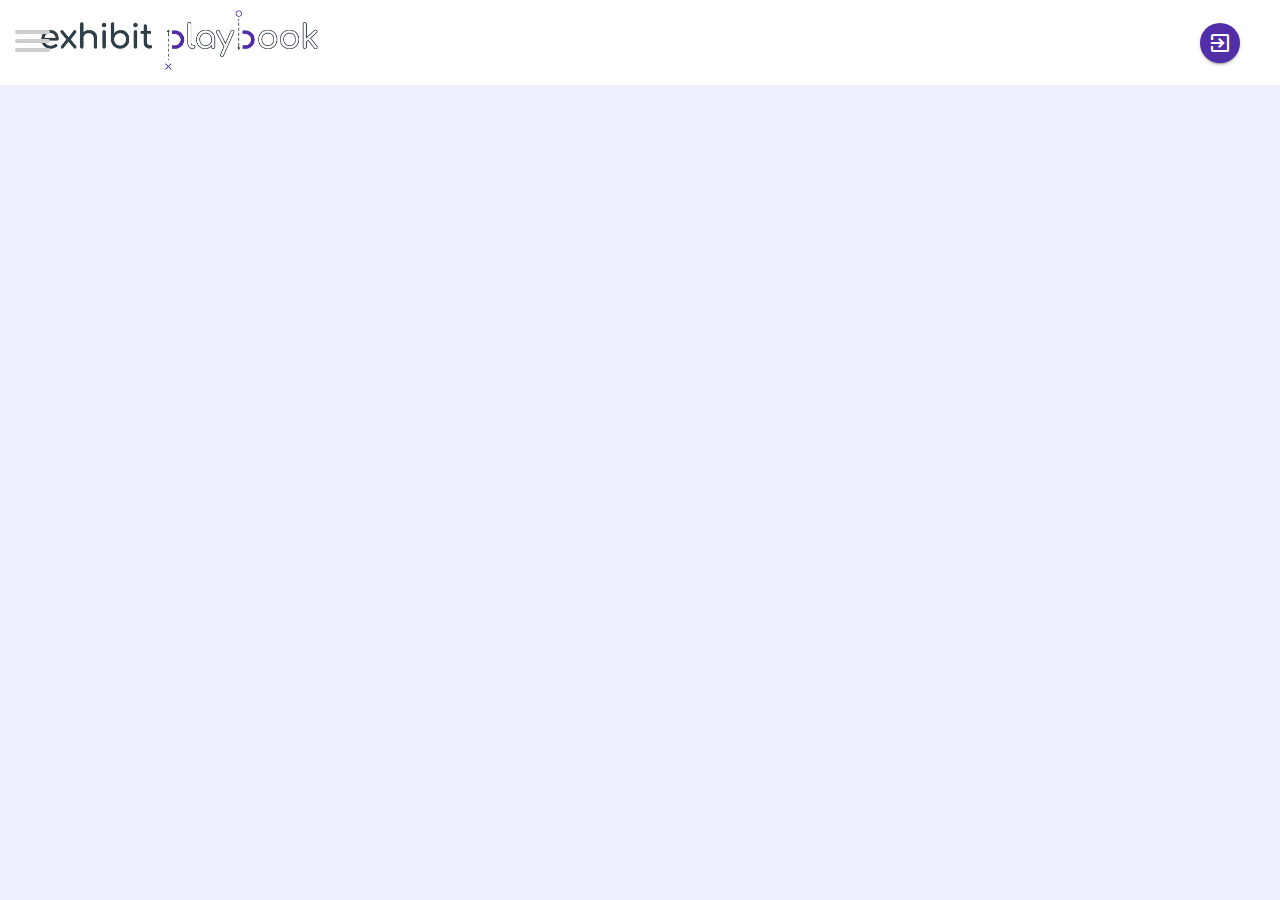
==== index.html @ 76a3dfde "First Commit" ====
<!doctype html><html lang="en"><head><meta charset="utf-8"><title>OtcExhibit</title><base href="https://highpoweredhelp.github.io/dev.exhibitplaybook.com/"><meta name="viewport" content="width=device-width,initial-scale=1"><link rel="icon" type="image/x-icon" href="favicon.ico"><link href="https://fonts.googleapis.com/icon?family=Material+Icons" rel="stylesheet"><link href="styles.df0cde44b7f81d09f689.bundle.css" rel="stylesheet"/></head><body><app-root></app-root><script type="text/javascript" src="inline.2c3d443f8cf84d87302f.bundle.js"></script><script type="text/javascript" src="polyfills.abdf53ca655716e505e0.bundle.js"></script><script type="text/javascript" src="scripts.5d4daa63f5be535e9325.bundle.js"></script><script type="text/javascript" src="main.81be057275fec2bfe784.bundle.js"></script></body></html>
---- styles.df0cde44b7f81d09f689.bundle.css ----
/* You can add global styles to this file, and also import other style files *//*!
 * Materialize v0.100.2 (http://materializecss.com)
 * Copyright 2014-2017 Materialize
 * MIT License (https://raw.githubusercontent.com/Dogfalo/materialize/master/LICENSE)
 */.materialize-red{background-color:#e51c23!important}.materialize-red-text{color:#e51c23!important}.materialize-red.lighten-5{background-color:#fdeaeb!important}.materialize-red-text.text-lighten-5{color:#fdeaeb!important}.materialize-red.lighten-4{background-color:#f8c1c3!important}.materialize-red-text.text-lighten-4{color:#f8c1c3!important}.materialize-red.lighten-3{background-color:#f3989b!important}.materialize-red-text.text-lighten-3{color:#f3989b!important}.materialize-red.lighten-2{background-color:#ee6e73!important}.materialize-red-text.text-lighten-2{color:#ee6e73!important}.materialize-red.lighten-1{background-color:#ea454b!important}.materialize-red-text.text-lighten-1{color:#ea454b!important}.materialize-red.darken-1{background-color:#d0181e!important}.materialize-red-text.text-darken-1{color:#d0181e!important}.materialize-red.darken-2{background-color:#b9151b!important}.materialize-red-text.text-darken-2{color:#b9151b!important}.materialize-red.darken-3{background-color:#a21318!important}.materialize-red-text.text-darken-3{color:#a21318!important}.materialize-red.darken-4{background-color:#8b1014!important}.materialize-red-text.text-darken-4{color:#8b1014!important}.red{background-color:#f44336!important}.red-text{color:#f44336!important}.red.lighten-5{background-color:#ffebee!important}.red-text.text-lighten-5{color:#ffebee!important}.red.lighten-4{background-color:#ffcdd2!important}.red-text.text-lighten-4{color:#ffcdd2!important}.red.lighten-3{background-color:#ef9a9a!important}.red-text.text-lighten-3{color:#ef9a9a!important}.red.lighten-2{background-color:#e57373!important}.red-text.text-lighten-2{color:#e57373!important}.red.lighten-1{background-color:#ef5350!important}.red-text.text-lighten-1{color:#ef5350!important}.red.darken-1{background-color:#e53935!important}.red-text.text-darken-1{color:#e53935!important}.red.darken-2{background-color:#d32f2f!important}.red-text.text-darken-2{color:#d32f2f!important}.red.darken-3{background-color:#c62828!important}.red-text.text-darken-3{color:#c62828!important}.red.darken-4{background-color:#b71c1c!important}.red-text.text-darken-4{color:#b71c1c!important}.red.accent-1{background-color:#ff8a80!important}.red-text.text-accent-1{color:#ff8a80!important}.red.accent-2{background-color:#ff5252!important}.red-text.text-accent-2{color:#ff5252!important}.red.accent-3{background-color:#ff1744!important}.red-text.text-accent-3{color:#ff1744!important}.red.accent-4{background-color:#d50000!important}.red-text.text-accent-4{color:#d50000!important}.pink{background-color:#e91e63!important}.pink-text{color:#e91e63!important}.pink.lighten-5{background-color:#fce4ec!important}.pink-text.text-lighten-5{color:#fce4ec!important}.pink.lighten-4{background-color:#f8bbd0!important}.pink-text.text-lighten-4{color:#f8bbd0!important}.pink.lighten-3{background-color:#f48fb1!important}.pink-text.text-lighten-3{color:#f48fb1!important}.pink.lighten-2{background-color:#f06292!important}.pink-text.text-lighten-2{color:#f06292!important}.pink.lighten-1{background-color:#ec407a!important}.pink-text.text-lighten-1{color:#ec407a!important}.pink.darken-1{background-color:#d81b60!important}.pink-text.text-darken-1{color:#d81b60!important}.pink.darken-2{background-color:#c2185b!important}.pink-text.text-darken-2{color:#c2185b!important}.pink.darken-3{background-color:#ad1457!important}.pink-text.text-darken-3{color:#ad1457!important}.pink.darken-4{background-color:#880e4f!important}.pink-text.text-darken-4{color:#880e4f!important}.pink.accent-1{background-color:#ff80ab!important}.pink-text.text-accent-1{color:#ff80ab!important}.pink.accent-2{background-color:#ff4081!important}.pink-text.text-accent-2{color:#ff4081!important}.pink.accent-3{background-color:#f50057!important}.pink-text.text-accent-3{color:#f50057!important}.pink.accent-4{background-color:#c51162!important}.pink-text.text-accent-4{color:#c51162!important}.purple{background-color:#9c27b0!important}.purple-text{color:#9c27b0!important}.purple.lighten-5{background-color:#f3e5f5!important}.purple-text.text-lighten-5{color:#f3e5f5!important}.purple.lighten-4{background-color:#e1bee7!important}.purple-text.text-lighten-4{color:#e1bee7!important}.purple.lighten-3{background-color:#ce93d8!important}.purple-text.text-lighten-3{color:#ce93d8!important}.purple.lighten-2{background-color:#ba68c8!important}.purple-text.text-lighten-2{color:#ba68c8!important}.purple.lighten-1{background-color:#ab47bc!important}.purple-text.text-lighten-1{color:#ab47bc!important}.purple.darken-1{background-color:#8e24aa!important}.purple-text.text-darken-1{color:#8e24aa!important}.purple.darken-2{background-color:#7b1fa2!important}.purple-text.text-darken-2{color:#7b1fa2!important}.purple.darken-3{background-color:#6a1b9a!important}.purple-text.text-darken-3{color:#6a1b9a!important}.purple.darken-4{background-color:#4a148c!important}.purple-text.text-darken-4{color:#4a148c!important}.purple.accent-1{background-color:#ea80fc!important}.purple-text.text-accent-1{color:#ea80fc!important}.purple.accent-2{background-color:#e040fb!important}.purple-text.text-accent-2{color:#e040fb!important}.purple.accent-3{background-color:#d500f9!important}.purple-text.text-accent-3{color:#d500f9!important}.purple.accent-4{background-color:#a0f!important}.purple-text.text-accent-4{color:#a0f!important}.deep-purple{background-color:#673ab7!important}.deep-purple-text{color:#673ab7!important}.deep-purple.lighten-5{background-color:#ede7f6!important}.deep-purple-text.text-lighten-5{color:#ede7f6!important}.deep-purple.lighten-4{background-color:#d1c4e9!important}.deep-purple-text.text-lighten-4{color:#d1c4e9!important}.deep-purple.lighten-3{background-color:#b39ddb!important}.deep-purple-text.text-lighten-3{color:#b39ddb!important}.deep-purple.lighten-2{background-color:#9575cd!important}.deep-purple-text.text-lighten-2{color:#9575cd!important}.deep-purple.lighten-1{background-color:#7e57c2!important}.deep-purple-text.text-lighten-1{color:#7e57c2!important}.deep-purple.darken-1{background-color:#5e35b1!important}.deep-purple-text.text-darken-1{color:#5e35b1!important}.deep-purple.darken-2{background-color:#512da8!important}.deep-purple-text.text-darken-2{color:#512da8!important}.deep-purple.darken-3{background-color:#4527a0!important}.deep-purple-text.text-darken-3{color:#4527a0!important}.deep-purple.darken-4{background-color:#311b92!important}.deep-purple-text.text-darken-4{color:#311b92!important}.deep-purple.accent-1{background-color:#b388ff!important}.deep-purple-text.text-accent-1{color:#b388ff!important}.deep-purple.accent-2{background-color:#7c4dff!important}.deep-purple-text.text-accent-2{color:#7c4dff!important}.deep-purple.accent-3{background-color:#651fff!important}.deep-purple-text.text-accent-3{color:#651fff!important}.deep-purple.accent-4{background-color:#6200ea!important}.deep-purple-text.text-accent-4{color:#6200ea!important}.indigo{background-color:#3f51b5!important}.indigo-text{color:#3f51b5!important}.indigo.lighten-5{background-color:#e8eaf6!important}.indigo-text.text-lighten-5{color:#e8eaf6!important}.indigo.lighten-4{background-color:#c5cae9!important}.indigo-text.text-lighten-4{color:#c5cae9!important}.indigo.lighten-3{background-color:#9fa8da!important}.indigo-text.text-lighten-3{color:#9fa8da!important}.indigo.lighten-2{background-color:#7986cb!important}.indigo-text.text-lighten-2{color:#7986cb!important}.indigo.lighten-1{background-color:#5c6bc0!important}.indigo-text.text-lighten-1{color:#5c6bc0!important}.indigo.darken-1{background-color:#3949ab!important}.indigo-text.text-darken-1{color:#3949ab!important}.indigo.darken-2{background-color:#303f9f!important}.indigo-text.text-darken-2{color:#303f9f!important}.indigo.darken-3{background-color:#283593!important}.indigo-text.text-darken-3{color:#283593!important}.indigo.darken-4{background-color:#1a237e!important}.indigo-text.text-darken-4{color:#1a237e!important}.indigo.accent-1{background-color:#8c9eff!important}.indigo-text.text-accent-1{color:#8c9eff!important}.indigo.accent-2{background-color:#536dfe!important}.indigo-text.text-accent-2{color:#536dfe!important}.indigo.accent-3{background-color:#3d5afe!important}.indigo-text.text-accent-3{color:#3d5afe!important}.indigo.accent-4{background-color:#304ffe!important}.indigo-text.text-accent-4{color:#304ffe!important}.blue{background-color:#2196f3!important}.blue-text{color:#2196f3!important}.blue.lighten-5{background-color:#e3f2fd!important}.blue-text.text-lighten-5{color:#e3f2fd!important}.blue.lighten-4{background-color:#bbdefb!important}.blue-text.text-lighten-4{color:#bbdefb!important}.blue.lighten-3{background-color:#90caf9!important}.blue-text.text-lighten-3{color:#90caf9!important}.blue.lighten-2{background-color:#64b5f6!important}.blue-text.text-lighten-2{color:#64b5f6!important}.blue.lighten-1{background-color:#42a5f5!important}.blue-text.text-lighten-1{color:#42a5f5!important}.blue.darken-1{background-color:#1e88e5!important}.blue-text.text-darken-1{color:#1e88e5!important}.blue.darken-2{background-color:#1976d2!important}.blue-text.text-darken-2{color:#1976d2!important}.blue.darken-3{background-color:#1565c0!important}.blue-text.text-darken-3{color:#1565c0!important}.blue.darken-4{background-color:#0d47a1!important}.blue-text.text-darken-4{color:#0d47a1!important}.blue.accent-1{background-color:#82b1ff!important}.blue-text.text-accent-1{color:#82b1ff!important}.blue.accent-2{background-color:#448aff!important}.blue-text.text-accent-2{color:#448aff!important}.blue.accent-3{background-color:#2979ff!important}.blue-text.text-accent-3{color:#2979ff!important}.blue.accent-4{background-color:#2962ff!important}.blue-text.text-accent-4{color:#2962ff!important}.light-blue{background-color:#03a9f4!important}.light-blue-text{color:#03a9f4!important}.light-blue.lighten-5{background-color:#e1f5fe!important}.light-blue-text.text-lighten-5{color:#e1f5fe!important}.light-blue.lighten-4{background-color:#b3e5fc!important}.light-blue-text.text-lighten-4{color:#b3e5fc!important}.light-blue.lighten-3{background-color:#81d4fa!important}.light-blue-text.text-lighten-3{color:#81d4fa!important}.light-blue.lighten-2{background-color:#4fc3f7!important}.light-blue-text.text-lighten-2{color:#4fc3f7!important}.light-blue.lighten-1{background-color:#29b6f6!important}.light-blue-text.text-lighten-1{color:#29b6f6!important}.light-blue.darken-1{background-color:#039be5!important}.light-blue-text.text-darken-1{color:#039be5!important}.light-blue.darken-2{background-color:#0288d1!important}.light-blue-text.text-darken-2{color:#0288d1!important}.light-blue.darken-3{background-color:#0277bd!important}.light-blue-text.text-darken-3{color:#0277bd!important}.light-blue.darken-4{background-color:#01579b!important}.light-blue-text.text-darken-4{color:#01579b!important}.light-blue.accent-1{background-color:#80d8ff!important}.light-blue-text.text-accent-1{color:#80d8ff!important}.light-blue.accent-2{background-color:#40c4ff!important}.light-blue-text.text-accent-2{color:#40c4ff!important}.light-blue.accent-3{background-color:#00b0ff!important}.light-blue-text.text-accent-3{color:#00b0ff!important}.light-blue.accent-4{background-color:#0091ea!important}.light-blue-text.text-accent-4{color:#0091ea!important}.cyan{background-color:#00bcd4!important}.cyan-text{color:#00bcd4!important}.cyan.lighten-5{background-color:#e0f7fa!important}.cyan-text.text-lighten-5{color:#e0f7fa!important}.cyan.lighten-4{background-color:#b2ebf2!important}.cyan-text.text-lighten-4{color:#b2ebf2!important}.cyan.lighten-3{background-color:#80deea!important}.cyan-text.text-lighten-3{color:#80deea!important}.cyan.lighten-2{background-color:#4dd0e1!important}.cyan-text.text-lighten-2{color:#4dd0e1!important}.cyan.lighten-1{background-color:#26c6da!important}.cyan-text.text-lighten-1{color:#26c6da!important}.cyan.darken-1{background-color:#00acc1!important}.cyan-text.text-darken-1{color:#00acc1!important}.cyan.darken-2{background-color:#0097a7!important}.cyan-text.text-darken-2{color:#0097a7!important}.cyan.darken-3{background-color:#00838f!important}.cyan-text.text-darken-3{color:#00838f!important}.cyan.darken-4{background-color:#006064!important}.cyan-text.text-darken-4{color:#006064!important}.cyan.accent-1{background-color:#84ffff!important}.cyan-text.text-accent-1{color:#84ffff!important}.cyan.accent-2{background-color:#18ffff!important}.cyan-text.text-accent-2{color:#18ffff!important}.cyan.accent-3{background-color:#00e5ff!important}.cyan-text.text-accent-3{color:#00e5ff!important}.cyan.accent-4{background-color:#00b8d4!important}.cyan-text.text-accent-4{color:#00b8d4!important}.teal{background-color:#009688!important}.teal-text{color:#009688!important}.teal.lighten-5{background-color:#e0f2f1!important}.teal-text.text-lighten-5{color:#e0f2f1!important}.teal.lighten-4{background-color:#b2dfdb!important}.teal-text.text-lighten-4{color:#b2dfdb!important}.teal.lighten-3{background-color:#80cbc4!important}.teal-text.text-lighten-3{color:#80cbc4!important}.teal.lighten-2{background-color:#4db6ac!important}.teal-text.text-lighten-2{color:#4db6ac!important}.teal.lighten-1{background-color:#26a69a!important}.teal-text.text-lighten-1{color:#26a69a!important}.teal.darken-1{background-color:#00897b!important}.teal-text.text-darken-1{color:#00897b!important}.teal.darken-2{background-color:#00796b!important}.teal-text.text-darken-2{color:#00796b!important}.teal.darken-3{background-color:#00695c!important}.teal-text.text-darken-3{color:#00695c!important}.teal.darken-4{background-color:#004d40!important}.teal-text.text-darken-4{color:#004d40!important}.teal.accent-1{background-color:#a7ffeb!important}.teal-text.text-accent-1{color:#a7ffeb!important}.teal.accent-2{background-color:#64ffda!important}.teal-text.text-accent-2{color:#64ffda!important}.teal.accent-3{background-color:#1de9b6!important}.teal-text.text-accent-3{color:#1de9b6!important}.teal.accent-4{background-color:#00bfa5!important}.teal-text.text-accent-4{color:#00bfa5!important}.green{background-color:#4caf50!important}.green-text{color:#4caf50!important}.green.lighten-5{background-color:#e8f5e9!important}.green-text.text-lighten-5{color:#e8f5e9!important}.green.lighten-4{background-color:#c8e6c9!important}.green-text.text-lighten-4{color:#c8e6c9!important}.green.lighten-3{background-color:#a5d6a7!important}.green-text.text-lighten-3{color:#a5d6a7!important}.green.lighten-2{background-color:#81c784!important}.green-text.text-lighten-2{color:#81c784!important}.green.lighten-1{background-color:#66bb6a!important}.green-text.text-lighten-1{color:#66bb6a!important}.green.darken-1{background-color:#43a047!important}.green-text.text-darken-1{color:#43a047!important}.green.darken-2{background-color:#388e3c!important}.green-text.text-darken-2{color:#388e3c!important}.green.darken-3{background-color:#2e7d32!important}.green-text.text-darken-3{color:#2e7d32!important}.green.darken-4{background-color:#1b5e20!important}.green-text.text-darken-4{color:#1b5e20!important}.green.accent-1{background-color:#b9f6ca!important}.green-text.text-accent-1{color:#b9f6ca!important}.green.accent-2{background-color:#69f0ae!important}.green-text.text-accent-2{color:#69f0ae!important}.green.accent-3{background-color:#00e676!important}.green-text.text-accent-3{color:#00e676!important}.green.accent-4{background-color:#00c853!important}.green-text.text-accent-4{color:#00c853!important}.light-green{background-color:#8bc34a!important}.light-green-text{color:#8bc34a!important}.light-green.lighten-5{background-color:#f1f8e9!important}.light-green-text.text-lighten-5{color:#f1f8e9!important}.light-green.lighten-4{background-color:#dcedc8!important}.light-green-text.text-lighten-4{color:#dcedc8!important}.light-green.lighten-3{background-color:#c5e1a5!important}.light-green-text.text-lighten-3{color:#c5e1a5!important}.light-green.lighten-2{background-color:#aed581!important}.light-green-text.text-lighten-2{color:#aed581!important}.light-green.lighten-1{background-color:#9ccc65!important}.light-green-text.text-lighten-1{color:#9ccc65!important}.light-green.darken-1{background-color:#7cb342!important}.light-green-text.text-darken-1{color:#7cb342!important}.light-green.darken-2{background-color:#689f38!important}.light-green-text.text-darken-2{color:#689f38!important}.light-green.darken-3{background-color:#558b2f!important}.light-green-text.text-darken-3{color:#558b2f!important}.light-green.darken-4{background-color:#33691e!important}.light-green-text.text-darken-4{color:#33691e!important}.light-green.accent-1{background-color:#ccff90!important}.light-green-text.text-accent-1{color:#ccff90!important}.light-green.accent-2{background-color:#b2ff59!important}.light-green-text.text-accent-2{color:#b2ff59!important}.light-green.accent-3{background-color:#76ff03!important}.light-green-text.text-accent-3{color:#76ff03!important}.light-green.accent-4{background-color:#64dd17!important}.light-green-text.text-accent-4{color:#64dd17!important}.lime{background-color:#cddc39!important}.lime-text{color:#cddc39!important}.lime.lighten-5{background-color:#f9fbe7!important}.lime-text.text-lighten-5{color:#f9fbe7!important}.lime.lighten-4{background-color:#f0f4c3!important}.lime-text.text-lighten-4{color:#f0f4c3!important}.lime.lighten-3{background-color:#e6ee9c!important}.lime-text.text-lighten-3{color:#e6ee9c!important}.lime.lighten-2{background-color:#dce775!important}.lime-text.text-lighten-2{color:#dce775!important}.lime.lighten-1{background-color:#d4e157!important}.lime-text.text-lighten-1{color:#d4e157!important}.lime.darken-1{background-color:#c0ca33!important}.lime-text.text-darken-1{color:#c0ca33!important}.lime.darken-2{background-color:#afb42b!important}.lime-text.text-darken-2{color:#afb42b!important}.lime.darken-3{background-color:#9e9d24!important}.lime-text.text-darken-3{color:#9e9d24!important}.lime.darken-4{background-color:#827717!important}.lime-text.text-darken-4{color:#827717!important}.lime.accent-1{background-color:#f4ff81!important}.lime-text.text-accent-1{color:#f4ff81!important}.lime.accent-2{background-color:#eeff41!important}.lime-text.text-accent-2{color:#eeff41!important}.lime.accent-3{background-color:#c6ff00!important}.lime-text.text-accent-3{color:#c6ff00!important}.lime.accent-4{background-color:#aeea00!important}.lime-text.text-accent-4{color:#aeea00!important}.yellow{background-color:#ffeb3b!important}.yellow-text{color:#ffeb3b!important}.yellow.lighten-5{background-color:#fffde7!important}.yellow-text.text-lighten-5{color:#fffde7!important}.yellow.lighten-4{background-color:#fff9c4!important}.yellow-text.text-lighten-4{color:#fff9c4!important}.yellow.lighten-3{background-color:#fff59d!important}.yellow-text.text-lighten-3{color:#fff59d!important}.yellow.lighten-2{background-color:#fff176!important}.yellow-text.text-lighten-2{color:#fff176!important}.yellow.lighten-1{background-color:#ffee58!important}.yellow-text.text-lighten-1{color:#ffee58!important}.yellow.darken-1{background-color:#fdd835!important}.yellow-text.text-darken-1{color:#fdd835!important}.yellow.darken-2{background-color:#fbc02d!important}.yellow-text.text-darken-2{color:#fbc02d!important}.yellow.darken-3{background-color:#f9a825!important}.yellow-text.text-darken-3{color:#f9a825!important}.yellow.darken-4{background-color:#f57f17!important}.yellow-text.text-darken-4{color:#f57f17!important}.yellow.accent-1{background-color:#ffff8d!important}.yellow-text.text-accent-1{color:#ffff8d!important}.yellow.accent-2{background-color:#ff0!important}.yellow-text.text-accent-2{color:#ff0!important}.yellow.accent-3{background-color:#ffea00!important}.yellow-text.text-accent-3{color:#ffea00!important}.yellow.accent-4{background-color:#ffd600!important}.yellow-text.text-accent-4{color:#ffd600!important}.amber{background-color:#ffc107!important}.amber-text{color:#ffc107!important}.amber.lighten-5{background-color:#fff8e1!important}.amber-text.text-lighten-5{color:#fff8e1!important}.amber.lighten-4{background-color:#ffecb3!important}.amber-text.text-lighten-4{color:#ffecb3!important}.amber.lighten-3{background-color:#ffe082!important}.amber-text.text-lighten-3{color:#ffe082!important}.amber.lighten-2{background-color:#ffd54f!important}.amber-text.text-lighten-2{color:#ffd54f!important}.amber.lighten-1{background-color:#ffca28!important}.amber-text.text-lighten-1{color:#ffca28!important}.amber.darken-1{background-color:#ffb300!important}.amber-text.text-darken-1{color:#ffb300!important}.amber.darken-2{background-color:#ffa000!important}.amber-text.text-darken-2{color:#ffa000!important}.amber.darken-3{background-color:#ff8f00!important}.amber-text.text-darken-3{color:#ff8f00!important}.amber.darken-4{background-color:#ff6f00!important}.amber-text.text-darken-4{color:#ff6f00!important}.amber.accent-1{background-color:#ffe57f!important}.amber-text.text-accent-1{color:#ffe57f!important}.amber.accent-2{background-color:#ffd740!important}.amber-text.text-accent-2{color:#ffd740!important}.amber.accent-3{background-color:#ffc400!important}.amber-text.text-accent-3{color:#ffc400!important}.amber.accent-4{background-color:#ffab00!important}.amber-text.text-accent-4{color:#ffab00!important}.orange{background-color:#ff9800!important}.orange-text{color:#ff9800!important}.orange.lighten-5{background-color:#fff3e0!important}.orange-text.text-lighten-5{color:#fff3e0!important}.orange.lighten-4{background-color:#ffe0b2!important}.orange-text.text-lighten-4{color:#ffe0b2!important}.orange.lighten-3{background-color:#ffcc80!important}.orange-text.text-lighten-3{color:#ffcc80!important}.orange.lighten-2{background-color:#ffb74d!important}.orange-text.text-lighten-2{color:#ffb74d!important}.orange.lighten-1{background-color:#ffa726!important}.orange-text.text-lighten-1{color:#ffa726!important}.orange.darken-1{background-color:#fb8c00!important}.orange-text.text-darken-1{color:#fb8c00!important}.orange.darken-2{background-color:#f57c00!important}.orange-text.text-darken-2{color:#f57c00!important}.orange.darken-3{background-color:#ef6c00!important}.orange-text.text-darken-3{color:#ef6c00!important}.orange.darken-4{background-color:#e65100!important}.orange-text.text-darken-4{color:#e65100!important}.orange.accent-1{background-color:#ffd180!important}.orange-text.text-accent-1{color:#ffd180!important}.orange.accent-2{background-color:#ffab40!important}.orange-text.text-accent-2{color:#ffab40!important}.orange.accent-3{background-color:#ff9100!important}.orange-text.text-accent-3{color:#ff9100!important}.orange.accent-4{background-color:#ff6d00!important}.orange-text.text-accent-4{color:#ff6d00!important}.deep-orange{background-color:#ff5722!important}.deep-orange-text{color:#ff5722!important}.deep-orange.lighten-5{background-color:#fbe9e7!important}.deep-orange-text.text-lighten-5{color:#fbe9e7!important}.deep-orange.lighten-4{background-color:#ffccbc!important}.deep-orange-text.text-lighten-4{color:#ffccbc!important}.deep-orange.lighten-3{background-color:#ffab91!important}.deep-orange-text.text-lighten-3{color:#ffab91!important}.deep-orange.lighten-2{background-color:#ff8a65!important}.deep-orange-text.text-lighten-2{color:#ff8a65!important}.deep-orange.lighten-1{background-color:#ff7043!important}.deep-orange-text.text-lighten-1{color:#ff7043!important}.deep-orange.darken-1{background-color:#f4511e!important}.deep-orange-text.text-darken-1{color:#f4511e!important}.deep-orange.darken-2{background-color:#e64a19!important}.deep-orange-text.text-darken-2{color:#e64a19!important}.deep-orange.darken-3{background-color:#d84315!important}.deep-orange-text.text-darken-3{color:#d84315!important}.deep-orange.darken-4{background-color:#bf360c!important}.deep-orange-text.text-darken-4{color:#bf360c!important}.deep-orange.accent-1{background-color:#ff9e80!important}.deep-orange-text.text-accent-1{color:#ff9e80!important}.deep-orange.accent-2{background-color:#ff6e40!important}.deep-orange-text.text-accent-2{color:#ff6e40!important}.deep-orange.accent-3{background-color:#ff3d00!important}.deep-orange-text.text-accent-3{color:#ff3d00!important}.deep-orange.accent-4{background-color:#dd2c00!important}.deep-orange-text.text-accent-4{color:#dd2c00!important}.brown{background-color:#795548!important}.brown-text{color:#795548!important}.brown.lighten-5{background-color:#efebe9!important}.brown-text.text-lighten-5{color:#efebe9!important}.brown.lighten-4{background-color:#d7ccc8!important}.brown-text.text-lighten-4{color:#d7ccc8!important}.brown.lighten-3{background-color:#bcaaa4!important}.brown-text.text-lighten-3{color:#bcaaa4!important}.brown.lighten-2{background-color:#a1887f!important}.brown-text.text-lighten-2{color:#a1887f!important}.brown.lighten-1{background-color:#8d6e63!important}.brown-text.text-lighten-1{color:#8d6e63!important}.brown.darken-1{background-color:#6d4c41!important}.brown-text.text-darken-1{color:#6d4c41!important}.brown.darken-2{background-color:#5d4037!important}.brown-text.text-darken-2{color:#5d4037!important}.brown.darken-3{background-color:#4e342e!important}.brown-text.text-darken-3{color:#4e342e!important}.brown.darken-4{background-color:#3e2723!important}.brown-text.text-darken-4{color:#3e2723!important}.blue-grey{background-color:#607d8b!important}.blue-grey-text{color:#607d8b!important}.blue-grey.lighten-5{background-color:#eceff1!important}.blue-grey-text.text-lighten-5{color:#eceff1!important}.blue-grey.lighten-4{background-color:#cfd8dc!important}.blue-grey-text.text-lighten-4{color:#cfd8dc!important}.blue-grey.lighten-3{background-color:#b0bec5!important}.blue-grey-text.text-lighten-3{color:#b0bec5!important}.blue-grey.lighten-2{background-color:#90a4ae!important}.blue-grey-text.text-lighten-2{color:#90a4ae!important}.blue-grey.lighten-1{background-color:#78909c!important}.blue-grey-text.text-lighten-1{color:#78909c!important}.blue-grey.darken-1{background-color:#546e7a!important}.blue-grey-text.text-darken-1{color:#546e7a!important}.blue-grey.darken-2{background-color:#455a64!important}.blue-grey-text.text-darken-2{color:#455a64!important}.blue-grey.darken-3{background-color:#37474f!important}.blue-grey-text.text-darken-3{color:#37474f!important}.blue-grey.darken-4{background-color:#263238!important}.blue-grey-text.text-darken-4{color:#263238!important}.grey{background-color:#9e9e9e!important}.grey-text{color:#9e9e9e!important}.grey.lighten-5{background-color:#fafafa!important}.grey-text.text-lighten-5{color:#fafafa!important}.grey.lighten-4{background-color:#f5f5f5!important}.grey-text.text-lighten-4{color:#f5f5f5!important}.grey.lighten-3{background-color:#eee!important}.grey-text.text-lighten-3{color:#eee!important}.grey.lighten-2{background-color:#e0e0e0!important}.grey-text.text-lighten-2{color:#e0e0e0!important}.grey.lighten-1{background-color:#bdbdbd!important}.grey-text.text-lighten-1{color:#bdbdbd!important}.grey.darken-1{background-color:#757575!important}.grey-text.text-darken-1{color:#757575!important}.grey.darken-2{background-color:#616161!important}.grey-text.text-darken-2{color:#616161!important}.grey.darken-3{background-color:#424242!important}.grey-text.text-darken-3{color:#424242!important}.grey.darken-4{background-color:#212121!important}.grey-text.text-darken-4{color:#212121!important}.black{background-color:#000!important}.black-text{color:#000!important}.white{background-color:#fff!important}.white-text{color:#fff!important}.transparent{background-color:transparent!important}.transparent-text{color:transparent!important}
/*! normalize.css v3.0.3 | MIT License | github.com/necolas/normalize.css */
/**
 * 1. Set default font family to sans-serif.
 * 2. Prevent iOS and IE text size adjust after device orientation change,
 *    without disabling user zoom.
 */html{font-family:sans-serif;
  /* 1 */-ms-text-size-adjust:100%;
  /* 2 */-webkit-text-size-adjust:100%
  /* 2 */}
/**
 * Remove default margin.
 */body{margin:0}
/* HTML5 display definitions
   ========================================================================== */
/**
 * Correct `block` display not defined for any HTML5 element in IE 8/9.
 * Correct `block` display not defined for `details` or `summary` in IE 10/11
 * and Firefox.
 * Correct `block` display not defined for `main` in IE 11.
 */article,aside,details,figcaption,figure,footer,header,hgroup,main,menu,nav,section,summary{display:block}
/**
 * 1. Correct `inline-block` display not defined in IE 8/9.
 * 2. Normalize vertical alignment of `progress` in Chrome, Firefox, and Opera.
 */audio,canvas,progress,video{display:inline-block;
  /* 1 */vertical-align:baseline
  /* 2 */}
/**
 * Prevent modern browsers from displaying `audio` without controls.
 * Remove excess height in iOS 5 devices.
 */audio:not([controls]){display:none;height:0}
/**
 * Address `[hidden]` styling not present in IE 8/9/10.
 * Hide the `template` element in IE 8/9/10/11, Safari, and Firefox < 22.
 */[hidden],template{display:none}
/* Links
   ========================================================================== */
/**
 * Remove the gray background color from active links in IE 10.
 */a{background-color:transparent}
/**
 * Improve readability of focused elements when they are also in an
 * active/hover state.
 */a:active,a:hover{outline:0}
/* Text-level semantics
   ========================================================================== */
/**
 * Address styling not present in IE 8/9/10/11, Safari, and Chrome.
 */abbr[title]{border-bottom:1px dotted}
/**
 * Address style set to `bolder` in Firefox 4+, Safari, and Chrome.
 */b,strong{font-weight:700}
/**
 * Address styling not present in Safari and Chrome.
 */dfn{font-style:italic}
/**
 * Address variable `h1` font-size and margin within `section` and `article`
 * contexts in Firefox 4+, Safari, and Chrome.
 */h1{font-size:2em;margin:.67em 0}
/**
 * Address styling not present in IE 8/9.
 */mark{background:#ff0;color:#000}
/**
 * Address inconsistent and variable font size in all browsers.
 */small{font-size:80%}
/**
 * Prevent `sub` and `sup` affecting `line-height` in all browsers.
 */sub,sup{font-size:75%;line-height:0;position:relative;vertical-align:baseline}sup{top:-.5em}sub{bottom:-.25em}
/* Embedded content
   ========================================================================== */
/**
 * Remove border when inside `a` element in IE 8/9/10.
 */img{border:0}
/**
 * Correct overflow not hidden in IE 9/10/11.
 */svg:not(:root){overflow:hidden}
/* Grouping content
   ========================================================================== */
/**
 * Address margin not present in IE 8/9 and Safari.
 */figure{margin:1em 40px}
/**
 * Address differences between Firefox and other browsers.
 */hr{-webkit-box-sizing:content-box;box-sizing:content-box;height:0}
/**
 * Contain overflow in all browsers.
 */pre{overflow:auto}
/**
 * Address odd `em`-unit font size rendering in all browsers.
 */code,kbd,pre,samp{font-family:monospace,monospace;font-size:1em}
/* Forms
   ========================================================================== */
/**
 * Known limitation: by default, Chrome and Safari on OS X allow very limited
 * styling of `select`, unless a `border` property is set.
 */
/**
 * 1. Correct color not being inherited.
 *    Known issue: affects color of disabled elements.
 * 2. Correct font properties not being inherited.
 * 3. Address margins set differently in Firefox 4+, Safari, and Chrome.
 */button,input,optgroup,select,textarea{color:inherit;
  /* 1 */font:inherit;
  /* 2 */margin:0
  /* 3 */}
/**
 * Address `overflow` set to `hidden` in IE 8/9/10/11.
 */button{overflow:visible}
/**
 * Address inconsistent `text-transform` inheritance for `button` and `select`.
 * All other form control elements do not inherit `text-transform` values.
 * Correct `button` style inheritance in Firefox, IE 8/9/10/11, and Opera.
 * Correct `select` style inheritance in Firefox.
 */button,select{text-transform:none}
/**
 * 1. Avoid the WebKit bug in Android 4.0.* where (2) destroys native `audio`
 *    and `video` controls.
 * 2. Correct inability to style clickable `input` types in iOS.
 * 3. Improve usability and consistency of cursor style between image-type
 *    `input` and others.
 */button,html input[type=button],input[type=reset],input[type=submit]{-webkit-appearance:button;
  /* 2 */cursor:pointer
  /* 3 */}
/**
 * Re-set default cursor for disabled elements.
 */button[disabled],html input[disabled]{cursor:default}
/**
 * Remove inner padding and border in Firefox 4+.
 */button::-moz-focus-inner,input::-moz-focus-inner{border:0;padding:0}
/**
 * Address Firefox 4+ setting `line-height` on `input` using `!important` in
 * the UA stylesheet.
 */input{line-height:normal}
/**
 * It's recommended that you don't attempt to style these elements.
 * Firefox's implementation doesn't respect box-sizing, padding, or width.
 *
 * 1. Address box sizing set to `content-box` in IE 8/9/10.
 * 2. Remove excess padding in IE 8/9/10.
 */input[type=checkbox],input[type=radio]{-webkit-box-sizing:border-box;box-sizing:border-box;
  /* 1 */padding:0
  /* 2 */}
/**
 * Fix the cursor style for Chrome's increment/decrement buttons. For certain
 * `font-size` values of the `input`, it causes the cursor style of the
 * decrement button to change from `default` to `text`.
 */input[type=number]::-webkit-inner-spin-button,input[type=number]::-webkit-outer-spin-button{height:auto}
/**
 * 1. Address `appearance` set to `searchfield` in Safari and Chrome.
 * 2. Address `box-sizing` set to `border-box` in Safari and Chrome.
 */input[type=search]{-webkit-appearance:textfield;
  /* 1 */-webkit-box-sizing:content-box;box-sizing:content-box
  /* 2 */}
/**
 * Remove inner padding and search cancel button in Safari and Chrome on OS X.
 * Safari (but not Chrome) clips the cancel button when the search input has
 * padding (and `textfield` appearance).
 */input[type=search]::-webkit-search-cancel-button,input[type=search]::-webkit-search-decoration{-webkit-appearance:none}
/**
 * Define consistent border, margin, and padding.
 */fieldset{border:1px solid silver;margin:0 2px;padding:.35em .625em .75em}
/**
 * 1. Correct `color` not being inherited in IE 8/9/10/11.
 * 2. Remove padding so people aren't caught out if they zero out fieldsets.
 */legend{border:0;
  /* 1 */padding:0
  /* 2 */}
/**
 * Remove default vertical scrollbar in IE 8/9/10/11.
 */textarea{overflow:auto}
/**
 * Don't inherit the `font-weight` (applied by a rule above).
 * NOTE: the default cannot safely be changed in Chrome and Safari on OS X.
 */optgroup{font-weight:700}
/* Tables
   ========================================================================== */
/**
 * Remove most spacing between table cells.
 */table{border-collapse:collapse;border-spacing:0}td,th{padding:0}html{-webkit-box-sizing:border-box;box-sizing:border-box}*,:after,:before{-webkit-box-sizing:inherit;box-sizing:inherit}ul:not(.browser-default){padding-left:0;list-style-type:none}ul:not(.browser-default)>li{list-style-type:none}a{color:#039be5;-webkit-tap-highlight-color:transparent}.valign-wrapper{display:-webkit-box;display:-ms-flexbox;display:flex;-webkit-box-align:center;-ms-flex-align:center;align-items:center}.clearfix{clear:both}.z-depth-0{-webkit-box-shadow:none!important;box-shadow:none!important}.btn,.btn-floating,.btn-large,.card,.card-panel,.collapsible,.dropdown-content,.side-nav,.toast,.z-depth-1,nav{-webkit-box-shadow:0 2px 2px 0 rgba(0,0,0,.14),0 1px 5px 0 rgba(0,0,0,.12),0 3px 1px -2px rgba(0,0,0,.2);box-shadow:0 2px 2px 0 rgba(0,0,0,.14),0 1px 5px 0 rgba(0,0,0,.12),0 3px 1px -2px rgba(0,0,0,.2)}.btn-floating:hover,.btn-large:hover,.btn:hover,.z-depth-1-half{-webkit-box-shadow:0 3px 3px 0 rgba(0,0,0,.14),0 1px 7px 0 rgba(0,0,0,.12),0 3px 1px -1px rgba(0,0,0,.2);box-shadow:0 3px 3px 0 rgba(0,0,0,.14),0 1px 7px 0 rgba(0,0,0,.12),0 3px 1px -1px rgba(0,0,0,.2)}.z-depth-2{-webkit-box-shadow:0 4px 5px 0 rgba(0,0,0,.14),0 1px 10px 0 rgba(0,0,0,.12),0 2px 4px -1px rgba(0,0,0,.3);box-shadow:0 4px 5px 0 rgba(0,0,0,.14),0 1px 10px 0 rgba(0,0,0,.12),0 2px 4px -1px rgba(0,0,0,.3)}.z-depth-3{-webkit-box-shadow:0 6px 10px 0 rgba(0,0,0,.14),0 1px 18px 0 rgba(0,0,0,.12),0 3px 5px -1px rgba(0,0,0,.3);box-shadow:0 6px 10px 0 rgba(0,0,0,.14),0 1px 18px 0 rgba(0,0,0,.12),0 3px 5px -1px rgba(0,0,0,.3)}.modal,.z-depth-4{-webkit-box-shadow:0 8px 10px 1px rgba(0,0,0,.14),0 3px 14px 2px rgba(0,0,0,.12),0 5px 5px -3px rgba(0,0,0,.3);box-shadow:0 8px 10px 1px rgba(0,0,0,.14),0 3px 14px 2px rgba(0,0,0,.12),0 5px 5px -3px rgba(0,0,0,.3)}.z-depth-5{-webkit-box-shadow:0 16px 24px 2px rgba(0,0,0,.14),0 6px 30px 5px rgba(0,0,0,.12),0 8px 10px -5px rgba(0,0,0,.3);box-shadow:0 16px 24px 2px rgba(0,0,0,.14),0 6px 30px 5px rgba(0,0,0,.12),0 8px 10px -5px rgba(0,0,0,.3)}.hoverable{-webkit-transition:-webkit-box-shadow .25s;transition:-webkit-box-shadow .25s;transition:box-shadow .25s;transition:box-shadow .25s,-webkit-box-shadow .25s}.hoverable:hover{-webkit-box-shadow:0 8px 17px 0 rgba(0,0,0,.2),0 6px 20px 0 rgba(0,0,0,.19);box-shadow:0 8px 17px 0 rgba(0,0,0,.2),0 6px 20px 0 rgba(0,0,0,.19)}.divider{height:1px;overflow:hidden;background-color:#e0e0e0}blockquote{margin:20px 0;padding-left:1.5rem;border-left:5px solid #ee6e73}i{line-height:inherit}i.left{float:left;margin-right:15px}i.right{float:right;margin-left:15px}i.tiny{font-size:1rem}i.small{font-size:2rem}i.medium{font-size:4rem}i.large{font-size:6rem}img.responsive-img,video.responsive-video{max-width:100%;height:auto}.pagination li{display:inline-block;border-radius:2px;text-align:center;vertical-align:top;height:30px}.pagination li a{color:#444;display:inline-block;font-size:1.2rem;padding:0 10px;line-height:30px}.pagination li.active a{color:#fff}.pagination li.active{background-color:#ee6e73}.pagination li.disabled a{cursor:default;color:#999}.pagination li i{font-size:2rem}.pagination li.pages ul li{display:inline-block;float:none}@media only screen and (max-width:992px){.pagination{width:100%}.pagination li.next,.pagination li.prev{width:10%}.pagination li.pages{width:80%;overflow:hidden;white-space:nowrap}}.breadcrumb{font-size:18px;color:hsla(0,0%,100%,.7)}.breadcrumb [class*=mdi-],.breadcrumb [class^=mdi-],.breadcrumb i,.breadcrumb i.material-icons{display:inline-block;float:left;font-size:24px}.breadcrumb:before{content:"\E5CC";color:hsla(0,0%,100%,.7);vertical-align:top;display:inline-block;font-family:Material Icons;font-weight:400;font-style:normal;font-size:25px;margin:0 10px 0 8px;-webkit-font-smoothing:antialiased}.breadcrumb:first-child:before{display:none}.breadcrumb:last-child{color:#fff}.parallax-container{position:relative;overflow:hidden;height:500px}.parallax-container .parallax{position:absolute;top:0;left:0;right:0;bottom:0;z-index:-1}.parallax-container .parallax img{display:none;position:absolute;left:50%;bottom:0;min-width:100%;min-height:100%;-webkit-transform:translateZ(0);transform:translateZ(0);-webkit-transform:translateX(-50%);transform:translateX(-50%)}.pin-bottom,.pin-top{position:relative}.pinned{position:fixed!important}
/*********************
  Transition Classes
**********************/.fade-in,ul.staggered-list li{opacity:0}.fade-in{-webkit-transform-origin:0 50%;transform-origin:0 50%}
/*********************
  Media Query Classes
**********************/@media only screen and (max-width:600px){.hide-on-small-and-down,.hide-on-small-only{display:none!important}}@media only screen and (max-width:992px){.hide-on-med-and-down{display:none!important}}@media only screen and (min-width:601px){.hide-on-med-and-up{display:none!important}}@media only screen and (min-width:600px) and (max-width:992px){.hide-on-med-only{display:none!important}}@media only screen and (min-width:993px){.hide-on-large-only{display:none!important}}@media only screen and (min-width:993px){.show-on-large{display:block!important}}@media only screen and (min-width:600px) and (max-width:992px){.show-on-medium{display:block!important}}@media only screen and (max-width:600px){.show-on-small{display:block!important}}@media only screen and (min-width:601px){.show-on-medium-and-up{display:block!important}}@media only screen and (max-width:992px){.show-on-medium-and-down{display:block!important}}@media only screen and (max-width:600px){.center-on-small-only{text-align:center}}.page-footer{padding-top:20px;color:#fff;background-color:#ee6e73}.page-footer .footer-copyright{overflow:hidden;min-height:50px;display:-webkit-box;display:-ms-flexbox;display:flex;-webkit-box-align:center;-ms-flex-align:center;align-items:center;padding:10px 0;color:hsla(0,0%,100%,.8);background-color:rgba(51,51,51,.08)}table,td,th{border:none}table{width:100%;display:table}table.bordered>tbody>tr,table.bordered>thead>tr{border-bottom:1px solid #d0d0d0}table.striped>tbody>tr:nth-child(odd){background-color:#f2f2f2}table.striped>tbody>tr>td{border-radius:0}table.highlight>tbody>tr{-webkit-transition:background-color .25s ease;transition:background-color .25s ease}table.highlight>tbody>tr:hover{background-color:#f2f2f2}table.centered tbody tr td,table.centered thead tr th{text-align:center}thead{border-bottom:1px solid #d0d0d0}td,th{padding:15px 5px;display:table-cell;text-align:left;vertical-align:middle;border-radius:2px}@media only screen and (max-width:992px){table.responsive-table{width:100%;border-collapse:collapse;border-spacing:0;display:block;position:relative
    /* sort out borders */}table.responsive-table td:empty:before{content:"\A0"}table.responsive-table td,table.responsive-table th{margin:0;vertical-align:top}table.responsive-table th{text-align:left}table.responsive-table thead{display:block;float:left}table.responsive-table thead tr{display:block;padding:0 10px 0 0}table.responsive-table thead tr th:before{content:"\A0"}table.responsive-table tbody{display:block;width:auto;position:relative;overflow-x:auto;white-space:nowrap}table.responsive-table tbody tr{display:inline-block;vertical-align:top}table.responsive-table th{display:block;text-align:right}table.responsive-table td{display:block;min-height:1.25em;text-align:left}table.responsive-table tr{padding:0 10px}table.responsive-table thead{border:0;border-right:1px solid #d0d0d0}table.responsive-table.bordered th{border-bottom:0;border-left:0}table.responsive-table.bordered td{border-left:0;border-right:0;border-bottom:0}table.responsive-table.bordered tr{border:0}table.responsive-table.bordered tbody tr{border-right:1px solid #d0d0d0}}.collection{margin:.5rem 0 1rem 0;border:1px solid #e0e0e0;border-radius:2px;overflow:hidden;position:relative}.collection .collection-item{background-color:#fff;line-height:1.5rem;padding:10px 20px;margin:0;border-bottom:1px solid #e0e0e0}.collection .collection-item.avatar{min-height:84px;padding-left:72px;position:relative}.collection .collection-item.avatar:not(.circle-clipper)>.circle,.collection .collection-item.avatar :not(.circle-clipper)>.circle{position:absolute;width:42px;height:42px;overflow:hidden;left:15px;display:inline-block;vertical-align:middle}.collection .collection-item.avatar i.circle{font-size:18px;line-height:42px;color:#fff;background-color:#999;text-align:center}.collection .collection-item.avatar .title{font-size:16px}.collection .collection-item.avatar p{margin:0}.collection .collection-item.avatar .secondary-content{position:absolute;top:16px;right:16px}.collection .collection-item:last-child{border-bottom:none}.collection .collection-item.active{background-color:#26a69a;color:#eafaf9}.collection .collection-item.active .secondary-content{color:#fff}.collection a.collection-item{display:block;-webkit-transition:.25s;transition:.25s;color:#26a69a}.collection a.collection-item:not(.active):hover{background-color:#ddd}.collection.with-header .collection-header{background-color:#fff;border-bottom:1px solid #e0e0e0;padding:10px 20px}.collection.with-header .collection-item{padding-left:30px}.collection.with-header .collection-item.avatar{padding-left:72px}.secondary-content{float:right;color:#26a69a}.collapsible .collection{margin:0;border:none}.video-container{position:relative;padding-bottom:56.25%;height:0;overflow:hidden}.video-container embed,.video-container iframe,.video-container object{position:absolute;top:0;left:0;width:100%;height:100%}.progress{position:relative;height:4px;display:block;width:100%;background-color:#acece6;border-radius:2px;margin:.5rem 0 1rem 0;overflow:hidden}.progress .determinate{position:absolute;top:0;left:0;bottom:0;-webkit-transition:width .3s linear;transition:width .3s linear}.progress .determinate,.progress .indeterminate{background-color:#26a69a}.progress .indeterminate:before{-webkit-animation:indeterminate 2.1s cubic-bezier(.65,.815,.735,.395) infinite;animation:indeterminate 2.1s cubic-bezier(.65,.815,.735,.395) infinite}.progress .indeterminate:after,.progress .indeterminate:before{content:"";position:absolute;background-color:inherit;top:0;left:0;bottom:0;will-change:left,right}.progress .indeterminate:after{-webkit-animation:indeterminate-short 2.1s cubic-bezier(.165,.84,.44,1) infinite;animation:indeterminate-short 2.1s cubic-bezier(.165,.84,.44,1) infinite;-webkit-animation-delay:1.15s;animation-delay:1.15s}@-webkit-keyframes indeterminate{0%{left:-35%;right:100%}60%{left:100%;right:-90%}to{left:100%;right:-90%}}@keyframes indeterminate{0%{left:-35%;right:100%}60%{left:100%;right:-90%}to{left:100%;right:-90%}}@-webkit-keyframes indeterminate-short{0%{left:-200%;right:100%}60%{left:107%;right:-8%}to{left:107%;right:-8%}}@keyframes indeterminate-short{0%{left:-200%;right:100%}60%{left:107%;right:-8%}to{left:107%;right:-8%}}
/*******************
  Utility Classes
*******************/.hide{display:none!important}.left-align{text-align:left}.right-align{text-align:right}.center,.center-align{text-align:center}.left{float:left!important}.right{float:right!important}.no-select,input[type=range],input[type=range]+.thumb{-webkit-user-select:none;-moz-user-select:none;-ms-user-select:none;user-select:none}.circle{border-radius:50%}.center-block{display:block;margin-left:auto;margin-right:auto}.truncate{display:block;white-space:nowrap;overflow:hidden;text-overflow:ellipsis}.no-padding{padding:0!important}span.badge{min-width:3rem;padding:0 6px;margin-left:14px;text-align:center;font-size:1rem;line-height:22px;height:22px;color:#757575;float:right;-webkit-box-sizing:border-box;box-sizing:border-box}span.badge.new{font-weight:300;font-size:.8rem;color:#fff;background-color:#26a69a;border-radius:2px}span.badge.new:after{content:" new"}span.badge[data-badge-caption]:after{content:" " attr(data-badge-caption)}nav ul a span.badge{display:inline-block;float:none;margin-left:4px;line-height:22px;height:22px;-webkit-font-smoothing:auto}.collection-item span.badge{margin-top:calc(.75rem - 11px)}.collapsible span.badge{margin-left:auto}.side-nav span.badge{margin-top:13px}
/* This is needed for some mobile phones to display the Google Icon font properly */.material-icons{text-rendering:optimizeLegibility;-webkit-font-feature-settings:"liga";font-feature-settings:"liga"}.container{margin:0 auto;max-width:1280px;width:90%}@media only screen and (min-width:601px){.container{width:85%}}@media only screen and (min-width:993px){.container{width:70%}}.container .row{margin-left:-.75rem;margin-right:-.75rem}.section{padding-top:1rem;padding-bottom:1rem}.section.no-pad{padding:0}.section.no-pad-bot{padding-bottom:0}.section.no-pad-top{padding-top:0}.row{margin-left:auto;margin-right:auto;margin-bottom:20px}.row:after{content:"";display:table;clear:both}.row .col{float:left;-webkit-box-sizing:border-box;box-sizing:border-box;padding:0 .75rem;min-height:1px}.row .col[class*=pull-],.row .col[class*=push-]{position:relative}.row .col.s1{width:8.3333333333%}.row .col.s1,.row .col.s2{margin-left:auto;left:auto;right:auto}.row .col.s2{width:16.6666666667%}.row .col.s3{width:25%}.row .col.s3,.row .col.s4{margin-left:auto;left:auto;right:auto}.row .col.s4{width:33.3333333333%}.row .col.s5{width:41.6666666667%}.row .col.s5,.row .col.s6{margin-left:auto;left:auto;right:auto}.row .col.s6{width:50%}.row .col.s7{width:58.3333333333%}.row .col.s7,.row .col.s8{margin-left:auto;left:auto;right:auto}.row .col.s8{width:66.6666666667%}.row .col.s9{width:75%}.row .col.s9,.row .col.s10{margin-left:auto;left:auto;right:auto}.row .col.s10{width:83.3333333333%}.row .col.s11{width:91.6666666667%}.row .col.s11,.row .col.s12{margin-left:auto;left:auto;right:auto}.row .col.s12{width:100%}.row .col.offset-s1{margin-left:8.3333333333%}.row .col.pull-s1{right:8.3333333333%}.row .col.push-s1{left:8.3333333333%}.row .col.offset-s2{margin-left:16.6666666667%}.row .col.pull-s2{right:16.6666666667%}.row .col.push-s2{left:16.6666666667%}.row .col.offset-s3{margin-left:25%}.row .col.pull-s3{right:25%}.row .col.push-s3{left:25%}.row .col.offset-s4{margin-left:33.3333333333%}.row .col.pull-s4{right:33.3333333333%}.row .col.push-s4{left:33.3333333333%}.row .col.offset-s5{margin-left:41.6666666667%}.row .col.pull-s5{right:41.6666666667%}.row .col.push-s5{left:41.6666666667%}.row .col.offset-s6{margin-left:50%}.row .col.pull-s6{right:50%}.row .col.push-s6{left:50%}.row .col.offset-s7{margin-left:58.3333333333%}.row .col.pull-s7{right:58.3333333333%}.row .col.push-s7{left:58.3333333333%}.row .col.offset-s8{margin-left:66.6666666667%}.row .col.pull-s8{right:66.6666666667%}.row .col.push-s8{left:66.6666666667%}.row .col.offset-s9{margin-left:75%}.row .col.pull-s9{right:75%}.row .col.push-s9{left:75%}.row .col.offset-s10{margin-left:83.3333333333%}.row .col.pull-s10{right:83.3333333333%}.row .col.push-s10{left:83.3333333333%}.row .col.offset-s11{margin-left:91.6666666667%}.row .col.pull-s11{right:91.6666666667%}.row .col.push-s11{left:91.6666666667%}.row .col.offset-s12{margin-left:100%}.row .col.pull-s12{right:100%}.row .col.push-s12{left:100%}@media only screen and (min-width:601px){.row .col.m1{width:8.3333333333%}.row .col.m1,.row .col.m2{margin-left:auto;left:auto;right:auto}.row .col.m2{width:16.6666666667%}.row .col.m3{width:25%}.row .col.m3,.row .col.m4{margin-left:auto;left:auto;right:auto}.row .col.m4{width:33.3333333333%}.row .col.m5{width:41.6666666667%}.row .col.m5,.row .col.m6{margin-left:auto;left:auto;right:auto}.row .col.m6{width:50%}.row .col.m7{width:58.3333333333%}.row .col.m7,.row .col.m8{margin-left:auto;left:auto;right:auto}.row .col.m8{width:66.6666666667%}.row .col.m9{width:75%}.row .col.m9,.row .col.m10{margin-left:auto;left:auto;right:auto}.row .col.m10{width:83.3333333333%}.row .col.m11{width:91.6666666667%}.row .col.m11,.row .col.m12{margin-left:auto;left:auto;right:auto}.row .col.m12{width:100%}.row .col.offset-m1{margin-left:8.3333333333%}.row .col.pull-m1{right:8.3333333333%}.row .col.push-m1{left:8.3333333333%}.row .col.offset-m2{margin-left:16.6666666667%}.row .col.pull-m2{right:16.6666666667%}.row .col.push-m2{left:16.6666666667%}.row .col.offset-m3{margin-left:25%}.row .col.pull-m3{right:25%}.row .col.push-m3{left:25%}.row .col.offset-m4{margin-left:33.3333333333%}.row .col.pull-m4{right:33.3333333333%}.row .col.push-m4{left:33.3333333333%}.row .col.offset-m5{margin-left:41.6666666667%}.row .col.pull-m5{right:41.6666666667%}.row .col.push-m5{left:41.6666666667%}.row .col.offset-m6{margin-left:50%}.row .col.pull-m6{right:50%}.row .col.push-m6{left:50%}.row .col.offset-m7{margin-left:58.3333333333%}.row .col.pull-m7{right:58.3333333333%}.row .col.push-m7{left:58.3333333333%}.row .col.offset-m8{margin-left:66.6666666667%}.row .col.pull-m8{right:66.6666666667%}.row .col.push-m8{left:66.6666666667%}.row .col.offset-m9{margin-left:75%}.row .col.pull-m9{right:75%}.row .col.push-m9{left:75%}.row .col.offset-m10{margin-left:83.3333333333%}.row .col.pull-m10{right:83.3333333333%}.row .col.push-m10{left:83.3333333333%}.row .col.offset-m11{margin-left:91.6666666667%}.row .col.pull-m11{right:91.6666666667%}.row .col.push-m11{left:91.6666666667%}.row .col.offset-m12{margin-left:100%}.row .col.pull-m12{right:100%}.row .col.push-m12{left:100%}}@media only screen and (min-width:993px){.row .col.l1{width:8.3333333333%}.row .col.l1,.row .col.l2{margin-left:auto;left:auto;right:auto}.row .col.l2{width:16.6666666667%}.row .col.l3{width:25%}.row .col.l3,.row .col.l4{margin-left:auto;left:auto;right:auto}.row .col.l4{width:33.3333333333%}.row .col.l5{width:41.6666666667%}.row .col.l5,.row .col.l6{margin-left:auto;left:auto;right:auto}.row .col.l6{width:50%}.row .col.l7{width:58.3333333333%}.row .col.l7,.row .col.l8{margin-left:auto;left:auto;right:auto}.row .col.l8{width:66.6666666667%}.row .col.l9{width:75%}.row .col.l9,.row .col.l10{margin-left:auto;left:auto;right:auto}.row .col.l10{width:83.3333333333%}.row .col.l11{width:91.6666666667%}.row .col.l11,.row .col.l12{margin-left:auto;left:auto;right:auto}.row .col.l12{width:100%}.row .col.offset-l1{margin-left:8.3333333333%}.row .col.pull-l1{right:8.3333333333%}.row .col.push-l1{left:8.3333333333%}.row .col.offset-l2{margin-left:16.6666666667%}.row .col.pull-l2{right:16.6666666667%}.row .col.push-l2{left:16.6666666667%}.row .col.offset-l3{margin-left:25%}.row .col.pull-l3{right:25%}.row .col.push-l3{left:25%}.row .col.offset-l4{margin-left:33.3333333333%}.row .col.pull-l4{right:33.3333333333%}.row .col.push-l4{left:33.3333333333%}.row .col.offset-l5{margin-left:41.6666666667%}.row .col.pull-l5{right:41.6666666667%}.row .col.push-l5{left:41.6666666667%}.row .col.offset-l6{margin-left:50%}.row .col.pull-l6{right:50%}.row .col.push-l6{left:50%}.row .col.offset-l7{margin-left:58.3333333333%}.row .col.pull-l7{right:58.3333333333%}.row .col.push-l7{left:58.3333333333%}.row .col.offset-l8{margin-left:66.6666666667%}.row .col.pull-l8{right:66.6666666667%}.row .col.push-l8{left:66.6666666667%}.row .col.offset-l9{margin-left:75%}.row .col.pull-l9{right:75%}.row .col.push-l9{left:75%}.row .col.offset-l10{margin-left:83.3333333333%}.row .col.pull-l10{right:83.3333333333%}.row .col.push-l10{left:83.3333333333%}.row .col.offset-l11{margin-left:91.6666666667%}.row .col.pull-l11{right:91.6666666667%}.row .col.push-l11{left:91.6666666667%}.row .col.offset-l12{margin-left:100%}.row .col.pull-l12{right:100%}.row .col.push-l12{left:100%}}@media only screen and (min-width:1201px){.row .col.xl1{width:8.3333333333%}.row .col.xl1,.row .col.xl2{margin-left:auto;left:auto;right:auto}.row .col.xl2{width:16.6666666667%}.row .col.xl3{width:25%}.row .col.xl3,.row .col.xl4{margin-left:auto;left:auto;right:auto}.row .col.xl4{width:33.3333333333%}.row .col.xl5{width:41.6666666667%}.row .col.xl5,.row .col.xl6{margin-left:auto;left:auto;right:auto}.row .col.xl6{width:50%}.row .col.xl7{width:58.3333333333%}.row .col.xl7,.row .col.xl8{margin-left:auto;left:auto;right:auto}.row .col.xl8{width:66.6666666667%}.row .col.xl9{width:75%}.row .col.xl9,.row .col.xl10{margin-left:auto;left:auto;right:auto}.row .col.xl10{width:83.3333333333%}.row .col.xl11{width:91.6666666667%}.row .col.xl11,.row .col.xl12{margin-left:auto;left:auto;right:auto}.row .col.xl12{width:100%}.row .col.offset-xl1{margin-left:8.3333333333%}.row .col.pull-xl1{right:8.3333333333%}.row .col.push-xl1{left:8.3333333333%}.row .col.offset-xl2{margin-left:16.6666666667%}.row .col.pull-xl2{right:16.6666666667%}.row .col.push-xl2{left:16.6666666667%}.row .col.offset-xl3{margin-left:25%}.row .col.pull-xl3{right:25%}.row .col.push-xl3{left:25%}.row .col.offset-xl4{margin-left:33.3333333333%}.row .col.pull-xl4{right:33.3333333333%}.row .col.push-xl4{left:33.3333333333%}.row .col.offset-xl5{margin-left:41.6666666667%}.row .col.pull-xl5{right:41.6666666667%}.row .col.push-xl5{left:41.6666666667%}.row .col.offset-xl6{margin-left:50%}.row .col.pull-xl6{right:50%}.row .col.push-xl6{left:50%}.row .col.offset-xl7{margin-left:58.3333333333%}.row .col.pull-xl7{right:58.3333333333%}.row .col.push-xl7{left:58.3333333333%}.row .col.offset-xl8{margin-left:66.6666666667%}.row .col.pull-xl8{right:66.6666666667%}.row .col.push-xl8{left:66.6666666667%}.row .col.offset-xl9{margin-left:75%}.row .col.pull-xl9{right:75%}.row .col.push-xl9{left:75%}.row .col.offset-xl10{margin-left:83.3333333333%}.row .col.pull-xl10{right:83.3333333333%}.row .col.push-xl10{left:83.3333333333%}.row .col.offset-xl11{margin-left:91.6666666667%}.row .col.pull-xl11{right:91.6666666667%}.row .col.push-xl11{left:91.6666666667%}.row .col.offset-xl12{margin-left:100%}.row .col.pull-xl12{right:100%}.row .col.push-xl12{left:100%}}nav{color:#fff;background-color:#ee6e73;width:100%;height:56px;line-height:56px}nav.nav-extended{height:auto}nav.nav-extended .nav-wrapper{min-height:56px;height:auto}nav.nav-extended .nav-content{position:relative;line-height:normal}nav a{color:#fff}nav [class*=mdi-],nav [class^=mdi-],nav i,nav i.material-icons{display:block;font-size:24px;height:56px;line-height:56px}nav .nav-wrapper{position:relative;height:100%}@media only screen and (min-width:993px){nav a.button-collapse{display:none}}nav .button-collapse{float:left;position:relative;z-index:1;height:56px;margin:0 18px}nav .button-collapse i{height:56px;line-height:56px}nav .brand-logo{position:absolute;color:#fff;display:inline-block;font-size:2.1rem;padding:0}nav .brand-logo.center{left:50%;-webkit-transform:translateX(-50%);transform:translateX(-50%)}@media only screen and (max-width:992px){nav .brand-logo{left:50%;-webkit-transform:translateX(-50%);transform:translateX(-50%)}nav .brand-logo.left,nav .brand-logo.right{padding:0;-webkit-transform:none;transform:none}nav .brand-logo.left{left:.5rem}nav .brand-logo.right{right:.5rem;left:auto}}nav .brand-logo.right{right:.5rem;padding:0}nav .brand-logo [class*=mdi-],nav .brand-logo [class^=mdi-],nav .brand-logo i,nav .brand-logo i.material-icons{float:left;margin-right:15px}nav .nav-title{display:inline-block;font-size:32px;padding:28px 0}nav ul{margin:0}nav ul li{-webkit-transition:background-color .3s;transition:background-color .3s;float:left;padding:0}nav ul li.active{background-color:rgba(0,0,0,.1)}nav ul a{-webkit-transition:background-color .3s;transition:background-color .3s;font-size:1rem;color:#fff;display:block;padding:0 15px;cursor:pointer}nav ul a.btn,nav ul a.btn-flat,nav ul a.btn-floating,nav ul a.btn-large{margin-top:-2px;margin-left:15px;margin-right:15px}nav ul a.btn-flat>.material-icons,nav ul a.btn-floating>.material-icons,nav ul a.btn-large>.material-icons,nav ul a.btn>.material-icons{height:inherit;line-height:inherit}nav ul a:hover{background-color:rgba(0,0,0,.1)}nav ul.left{float:left}nav form{height:100%}nav .input-field{margin:0;height:100%}nav .input-field input{height:100%;font-size:1.2rem;border:none;padding-left:2rem}nav .input-field input:focus,nav .input-field input[type=date]:valid,nav .input-field input[type=email]:valid,nav .input-field input[type=password]:valid,nav .input-field input[type=text]:valid,nav .input-field input[type=url]:valid{border:none;-webkit-box-shadow:none;box-shadow:none}nav .input-field label{top:0;left:0}nav .input-field label i{color:hsla(0,0%,100%,.7);-webkit-transition:color .3s;transition:color .3s}nav .input-field label.active i{color:#fff}.navbar-fixed{position:relative;height:56px;z-index:997}.navbar-fixed nav{position:fixed}@media only screen and (min-width:601px){nav.nav-extended .nav-wrapper{min-height:64px}nav,nav .nav-wrapper i,nav a.button-collapse,nav a.button-collapse i{height:64px;line-height:64px}.navbar-fixed{height:64px}}@font-face{font-family:Roboto;src:local(Roboto Thin),url(Roboto-Thin.1f35e6a11d27d2e10d28.woff2) format("woff2"),url(Roboto-Thin.44b78f142603eb69f593.woff) format("woff");font-weight:100}@font-face{font-family:Roboto;src:local(Roboto Light),url(Roboto-Light.3c37aa69cd77e6a53a06.woff2) format("woff2"),url(Roboto-Light.ea36cd9a0e9eee97012a.woff) format("woff");font-weight:300}@font-face{font-family:Roboto;src:local(Roboto Regular),url(Roboto-Regular.5136cbe62a63604402f2.woff2) format("woff2"),url(Roboto-Regular.3cf6adf61054c328b1b0.woff) format("woff");font-weight:400}@font-face{font-family:Roboto;src:local(Roboto Medium),url(Roboto-Medium.1561b424aaef2f704bbd.woff2) format("woff2"),url(Roboto-Medium.cf4d60bc0b1d4b231408.woff) format("woff");font-weight:500}@font-face{font-family:Roboto;src:local(Roboto Bold),url(Roboto-Bold.c0f1e4a4fdfb8048c72e.woff2) format("woff2"),url(Roboto-Bold.eed9aab5449cc9c8430d.woff) format("woff");font-weight:700}a{text-decoration:none}html{line-height:1.5;font-family:Roboto,sans-serif;font-weight:400;color:rgba(0,0,0,.87)}@media only screen and (min-width:0){html{font-size:14px}}@media only screen and (min-width:992px){html{font-size:14.5px}}@media only screen and (min-width:1200px){html{font-size:15px}}h1,h2,h3,h4,h5,h6{font-weight:400;line-height:1.1}h1 a,h2 a,h3 a,h4 a,h5 a,h6 a{font-weight:inherit}h1{font-size:4.2rem;margin:2.1rem 0 1.68rem 0}h1,h2{line-height:110%}h2{font-size:3.56rem;margin:1.78rem 0 1.424rem 0}h3{font-size:2.92rem;margin:1.46rem 0 1.168rem 0}h3,h4{line-height:110%}h4{font-size:2.28rem;margin:1.14rem 0 .912rem 0}h5{font-size:1.64rem;margin:.82rem 0 .656rem 0}h5,h6{line-height:110%}h6{font-size:1rem;margin:.5rem 0 .4rem 0}em{font-style:italic}strong{font-weight:500}small{font-size:75%}.light,.page-footer .footer-copyright{font-weight:300}.thin{font-weight:200}.flow-text{font-weight:300}@media only screen and (min-width:360px){.flow-text{font-size:1.2rem}}@media only screen and (min-width:390px){.flow-text{font-size:1.224rem}}@media only screen and (min-width:420px){.flow-text{font-size:1.248rem}}@media only screen and (min-width:450px){.flow-text{font-size:1.272rem}}@media only screen and (min-width:480px){.flow-text{font-size:1.296rem}}@media only screen and (min-width:510px){.flow-text{font-size:1.32rem}}@media only screen and (min-width:540px){.flow-text{font-size:1.344rem}}@media only screen and (min-width:570px){.flow-text{font-size:1.368rem}}@media only screen and (min-width:600px){.flow-text{font-size:1.392rem}}@media only screen and (min-width:630px){.flow-text{font-size:1.416rem}}@media only screen and (min-width:660px){.flow-text{font-size:1.44rem}}@media only screen and (min-width:690px){.flow-text{font-size:1.464rem}}@media only screen and (min-width:720px){.flow-text{font-size:1.488rem}}@media only screen and (min-width:750px){.flow-text{font-size:1.512rem}}@media only screen and (min-width:780px){.flow-text{font-size:1.536rem}}@media only screen and (min-width:810px){.flow-text{font-size:1.56rem}}@media only screen and (min-width:840px){.flow-text{font-size:1.584rem}}@media only screen and (min-width:870px){.flow-text{font-size:1.608rem}}@media only screen and (min-width:900px){.flow-text{font-size:1.632rem}}@media only screen and (min-width:930px){.flow-text{font-size:1.656rem}}@media only screen and (min-width:960px){.flow-text{font-size:1.68rem}}@media only screen and (max-width:360px){.flow-text{font-size:1.2rem}}.scale-transition{-webkit-transition:-webkit-transform .3s cubic-bezier(.53,.01,.36,1.63)!important;transition:-webkit-transform .3s cubic-bezier(.53,.01,.36,1.63)!important;transition:transform .3s cubic-bezier(.53,.01,.36,1.63)!important;transition:transform .3s cubic-bezier(.53,.01,.36,1.63),-webkit-transform .3s cubic-bezier(.53,.01,.36,1.63)!important}.scale-transition.scale-out{-webkit-transform:scale(0);transform:scale(0);-webkit-transition:-webkit-transform .2s!important;transition:-webkit-transform .2s!important;transition:transform .2s!important;transition:transform .2s,-webkit-transform .2s!important}.scale-transition.scale-in{-webkit-transform:scale(1);transform:scale(1)}.card-panel{padding:24px}.card,.card-panel{-webkit-transition:-webkit-box-shadow .25s;transition:-webkit-box-shadow .25s;transition:box-shadow .25s;transition:box-shadow .25s,-webkit-box-shadow .25s;margin:.5rem 0 1rem 0;border-radius:2px;background-color:#fff}.card{position:relative}.card .card-title{font-size:24px;font-weight:300}.card .card-title.activator{cursor:pointer}.card.large,.card.medium,.card.small{position:relative}.card.large .card-image,.card.medium .card-image,.card.small .card-image{max-height:60%;overflow:hidden}.card.large .card-image+.card-content,.card.medium .card-image+.card-content,.card.small .card-image+.card-content{max-height:40%}.card.large .card-content,.card.medium .card-content,.card.small .card-content{max-height:100%;overflow:hidden}.card.large .card-action,.card.medium .card-action,.card.small .card-action{position:absolute;bottom:0;left:0;right:0}.card.small{height:300px}.card.medium{height:400px}.card.large{height:500px}.card.horizontal{display:-webkit-box;display:-ms-flexbox;display:flex}.card.horizontal.large .card-image,.card.horizontal.medium .card-image,.card.horizontal.small .card-image{height:100%;max-height:none;overflow:visible}.card.horizontal.large .card-image img,.card.horizontal.medium .card-image img,.card.horizontal.small .card-image img{height:100%}.card.horizontal .card-image{max-width:50%}.card.horizontal .card-image img{border-radius:2px 0 0 2px;max-width:100%;width:auto}.card.horizontal .card-stacked{display:-webkit-box;display:-ms-flexbox;display:flex;-webkit-box-orient:vertical;-webkit-box-direction:normal;-ms-flex-direction:column;flex-direction:column;-webkit-box-flex:1;-ms-flex:1;flex:1;position:relative}.card.horizontal .card-stacked .card-content{-webkit-box-flex:1;-ms-flex-positive:1;flex-grow:1}.card.sticky-action .card-action{z-index:2}.card.sticky-action .card-reveal{z-index:1;padding-bottom:64px}.card .card-image{position:relative}.card .card-image img{display:block;border-radius:2px 2px 0 0;position:relative;left:0;right:0;top:0;bottom:0;width:100%}.card .card-image .card-title{color:#fff;position:absolute;bottom:0;left:0;max-width:100%;padding:24px}.card .card-content{padding:24px;border-radius:0 0 2px 2px}.card .card-content p{margin:0;color:inherit}.card .card-content .card-title{display:block;line-height:32px;margin-bottom:8px}.card .card-content .card-title i{line-height:32px}.card .card-action{position:relative;background-color:inherit;border-top:1px solid hsla(0,0%,63%,.2);padding:16px 24px}.card .card-action:last-child{border-radius:0 0 2px 2px}.card .card-action a:not(.btn):not(.btn-large):not(.btn-large):not(.btn-floating){color:#ffab40;margin-right:24px;-webkit-transition:color .3s ease;transition:color .3s ease;text-transform:uppercase}.card .card-action a:not(.btn):not(.btn-large):not(.btn-large):not(.btn-floating):hover{color:#ffd8a6}.card .card-reveal{padding:24px;position:absolute;background-color:#fff;width:100%;overflow-y:auto;left:0;top:100%;height:100%;z-index:3;display:none}.card .card-reveal .card-title{cursor:pointer;display:block}#toast-container{display:block;position:fixed;z-index:10000}@media only screen and (max-width:600px){#toast-container{min-width:100%;bottom:0}}@media only screen and (min-width:601px) and (max-width:992px){#toast-container{left:5%;bottom:7%;max-width:90%}}@media only screen and (min-width:993px){#toast-container{top:10%;right:7%;max-width:86%}}.toast{border-radius:2px;top:35px;width:auto;margin-top:10px;position:relative;max-width:100%;height:auto;min-height:48px;line-height:1.5em;word-break:break-all;background-color:#323232;padding:10px 25px;font-size:1.1rem;font-weight:300;color:#fff;display:-webkit-box;display:-ms-flexbox;display:flex;-webkit-box-align:center;-ms-flex-align:center;align-items:center;-webkit-box-pack:justify;-ms-flex-pack:justify;justify-content:space-between;cursor:default}.toast .toast-action{color:#eeff41;font-weight:500;margin-right:-25px;margin-left:3rem}.toast.rounded{border-radius:24px}@media only screen and (max-width:600px){.toast{width:100%;border-radius:0}}.tabs{position:relative;overflow-x:auto;overflow-y:hidden;height:48px;width:100%;background-color:#fff;margin:0 auto;white-space:nowrap}.tabs.tabs-transparent{background-color:transparent}.tabs.tabs-transparent .tab.disabled a,.tabs.tabs-transparent .tab.disabled a:hover,.tabs.tabs-transparent .tab a{color:hsla(0,0%,100%,.7)}.tabs.tabs-transparent .tab a.active,.tabs.tabs-transparent .tab a:hover{color:#fff}.tabs.tabs-transparent .indicator{background-color:#fff}.tabs.tabs-fixed-width{display:-webkit-box;display:-ms-flexbox;display:flex}.tabs.tabs-fixed-width .tab{-webkit-box-flex:1;-ms-flex-positive:1;flex-grow:1}.tabs .tab{display:inline-block;text-align:center;line-height:48px;height:48px;padding:0;margin:0;text-transform:uppercase}.tabs .tab a{color:rgba(238,110,115,.7);display:block;width:100%;height:100%;padding:0 24px;font-size:14px;text-overflow:ellipsis;overflow:hidden;-webkit-transition:color .28s ease;transition:color .28s ease}.tabs .tab a.active,.tabs .tab a:hover{background-color:transparent;color:#ee6e73}.tabs .tab.disabled a,.tabs .tab.disabled a:hover{color:rgba(238,110,115,.7);cursor:default}.tabs .indicator{position:absolute;bottom:0;height:2px;background-color:#f6b2b5;will-change:left,right}@media only screen and (max-width:992px){.tabs{display:-webkit-box;display:-ms-flexbox;display:flex}.tabs .tab{-webkit-box-flex:1;-ms-flex-positive:1;flex-grow:1}.tabs .tab a{padding:0 12px}}.material-tooltip{padding:10px 8px;font-size:1rem;z-index:2000;background-color:transparent;border-radius:2px;color:#fff;min-height:36px;line-height:120%;text-align:center;max-width:calc(100% - 4px);overflow:hidden;left:0;top:0;pointer-events:none}.backdrop,.material-tooltip{opacity:0;position:absolute;visibility:hidden}.backdrop{height:7px;width:14px;border-radius:0 0 50% 50%;background-color:#323232;z-index:-1;-webkit-transform-origin:50% 0;transform-origin:50% 0}.btn,.btn-flat,.btn-large{border:none;border-radius:2px;display:inline-block;height:36px;line-height:36px;padding:0 2rem;text-transform:uppercase;vertical-align:middle;-webkit-tap-highlight-color:transparent}.btn-flat.disabled,.btn-flat:disabled,.btn-flat[disabled],.btn-floating.disabled,.btn-floating:disabled,.btn-floating[disabled],.btn-large.disabled,.btn-large:disabled,.btn-large[disabled],.btn.disabled,.btn:disabled,.btn[disabled],.disabled.btn-large,[disabled].btn-large{pointer-events:none;background-color:#dfdfdf!important;-webkit-box-shadow:none;box-shadow:none;color:#9f9f9f!important;cursor:default}.btn-flat.disabled:hover,.btn-flat:disabled:hover,.btn-flat[disabled]:hover,.btn-floating.disabled:hover,.btn-floating:disabled:hover,.btn-floating[disabled]:hover,.btn-large.disabled:hover,.btn-large:disabled:hover,.btn-large[disabled]:hover,.btn.disabled:hover,.btn:disabled:hover,.btn[disabled]:hover,.disabled.btn-large:hover,[disabled].btn-large:hover{background-color:#dfdfdf!important;color:#9f9f9f!important}.btn,.btn-flat,.btn-floating,.btn-large{font-size:1rem;outline:0}.btn-flat i,.btn-floating i,.btn-large i,.btn i{font-size:1.3rem;line-height:inherit}.btn-floating:focus,.btn-large:focus,.btn:focus{background-color:#1d7d74}.btn,.btn-large{text-decoration:none;color:#fff;background-color:#26a69a;text-align:center;letter-spacing:.5px;-webkit-transition:.2s ease-out;transition:.2s ease-out;cursor:pointer}.btn-large:hover,.btn:hover{background-color:#2bbbad}.btn-floating{display:inline-block;color:#fff;position:relative;overflow:hidden;z-index:1;width:40px;height:40px;line-height:40px;padding:0;border-radius:50%;-webkit-transition:.3s;transition:.3s;cursor:pointer;vertical-align:middle}.btn-floating,.btn-floating:hover{background-color:#26a69a}.btn-floating:before{border-radius:0}.btn-floating.btn-large{width:56px;height:56px}.btn-floating.btn-large.halfway-fab{bottom:-28px}.btn-floating.btn-large i{line-height:56px}.btn-floating.halfway-fab{position:absolute;right:24px;bottom:-20px}.btn-floating.halfway-fab.left{right:auto;left:24px}.btn-floating i{width:inherit;display:inline-block;text-align:center;color:#fff;font-size:1.6rem;line-height:40px}button.btn-floating{border:none}.fixed-action-btn{position:fixed;right:23px;bottom:23px;padding-top:15px;margin-bottom:0;z-index:997}.fixed-action-btn.active ul{visibility:visible}.fixed-action-btn.horizontal{padding:0 0 0 15px}.fixed-action-btn.horizontal ul{text-align:right;right:64px;top:50%;-webkit-transform:translateY(-50%);transform:translateY(-50%);height:100%;left:auto;width:500px
  /*width 100% only goes to width of button container */}.fixed-action-btn.horizontal ul li{display:inline-block;margin:15px 15px 0 0}.fixed-action-btn.toolbar{padding:0;height:56px}.fixed-action-btn.toolbar.active>a i{opacity:0}.fixed-action-btn.toolbar ul{display:-webkit-box;display:-ms-flexbox;display:flex;top:0;bottom:0;z-index:1}.fixed-action-btn.toolbar ul li{-webkit-box-flex:1;-ms-flex:1;flex:1;display:inline-block;margin:0;height:100%;-webkit-transition:none;transition:none}.fixed-action-btn.toolbar ul li a{display:block;overflow:hidden;position:relative;width:100%;height:100%;background-color:transparent;-webkit-box-shadow:none;box-shadow:none;color:#fff;line-height:56px;z-index:1}.fixed-action-btn.toolbar ul li a i{line-height:inherit}.fixed-action-btn ul{left:0;right:0;text-align:center;position:absolute;bottom:64px;margin:0;visibility:hidden}.fixed-action-btn ul li{margin-bottom:15px}.fixed-action-btn ul a.btn-floating{opacity:0}.fixed-action-btn .fab-backdrop{position:absolute;top:0;left:0;z-index:-1;width:40px;height:40px;background-color:#26a69a;border-radius:50%;-webkit-transform:scale(0);transform:scale(0)}.btn-flat{background-color:transparent;color:#343434;cursor:pointer;-webkit-transition:background-color .2s;transition:background-color .2s}.btn-flat,.btn-flat:focus,.btn-flat:hover{-webkit-box-shadow:none;box-shadow:none}.btn-flat:focus{background-color:rgba(0,0,0,.1)}.btn-flat.disabled{background-color:transparent!important;color:#b3b2b2!important;cursor:default}.btn-large{height:54px;line-height:54px}.btn-large i{font-size:1.6rem}.btn-block{display:block}.dropdown-content{background-color:#fff;margin:0;display:none;min-width:100px;max-height:650px;overflow-y:auto;opacity:0;position:absolute;z-index:999;will-change:width,height}.dropdown-content li{clear:both;color:rgba(0,0,0,.87);cursor:pointer;min-height:50px;line-height:1.5rem;width:100%;text-align:left;text-transform:none}.dropdown-content li.active,.dropdown-content li.selected,.dropdown-content li:hover{background-color:#eee}.dropdown-content li.active.selected{background-color:#e1e1e1}.dropdown-content li.divider{min-height:0;height:1px}.dropdown-content li>a,.dropdown-content li>span{font-size:16px;color:#26a69a;display:block;line-height:22px;padding:14px 16px}.dropdown-content li>span>label{top:1px;left:0;height:18px}.dropdown-content li>a>i{height:inherit;line-height:inherit;float:left;margin:0 24px 0 0;width:24px}.input-field.col .dropdown-content [type=checkbox]+label{top:1px;left:0;height:18px}
/*!
 * Waves v0.6.0
 * http://fian.my.id/Waves
 *
 * Copyright 2014 Alfiana E. Sibuea and other contributors
 * Released under the MIT license
 * https://github.com/fians/Waves/blob/master/LICENSE
 */.waves-effect{position:relative;cursor:pointer;display:inline-block;overflow:hidden;-webkit-user-select:none;-moz-user-select:none;-ms-user-select:none;user-select:none;-webkit-tap-highlight-color:transparent;vertical-align:middle;z-index:1;-webkit-transition:.3s ease-out;transition:.3s ease-out}.waves-effect .waves-ripple{position:absolute;border-radius:50%;width:20px;height:20px;margin-top:-10px;margin-left:-10px;opacity:0;background:rgba(0,0,0,.2);-webkit-transition:all .7s ease-out;transition:all .7s ease-out;-webkit-transition-property:opacity,-webkit-transform;transition-property:opacity,-webkit-transform;transition-property:transform,opacity;transition-property:transform,opacity,-webkit-transform;-webkit-transform:scale(0);transform:scale(0);pointer-events:none}.waves-effect.waves-light .waves-ripple{background-color:hsla(0,0%,100%,.45)}.waves-effect.waves-red .waves-ripple{background-color:rgba(244,67,54,.7)}.waves-effect.waves-yellow .waves-ripple{background-color:rgba(255,235,59,.7)}.waves-effect.waves-orange .waves-ripple{background-color:rgba(255,152,0,.7)}.waves-effect.waves-purple .waves-ripple{background-color:rgba(156,39,176,.7)}.waves-effect.waves-green .waves-ripple{background-color:rgba(76,175,80,.7)}.waves-effect.waves-teal .waves-ripple{background-color:rgba(0,150,136,.7)}.waves-effect input[type=button],.waves-effect input[type=reset],.waves-effect input[type=submit]{border:0;font-style:normal;font-size:inherit;text-transform:inherit;background:none}.waves-effect img{position:relative;z-index:-1}.waves-notransition{-webkit-transition:none!important;transition:none!important}.waves-circle{-webkit-transform:translateZ(0);transform:translateZ(0);-webkit-mask-image:-webkit-radial-gradient(circle,#fff 100%,#000 0)}.waves-input-wrapper{border-radius:.2em;vertical-align:bottom}.waves-input-wrapper .waves-button-input{position:relative;top:0;left:0;z-index:1}.waves-circle{text-align:center;width:2.5em;height:2.5em;line-height:2.5em;border-radius:50%;-webkit-mask-image:none}.waves-block{display:block}
/* Firefox Bug: link not triggered */.waves-effect .waves-ripple{z-index:-1}.modal{display:none;position:fixed;left:0;right:0;background-color:#fafafa;padding:0;max-height:70%;width:55%;margin:auto;overflow-y:auto;border-radius:2px;will-change:top,opacity}@media only screen and (max-width:992px){.modal{width:80%}}.modal h1,.modal h2,.modal h3,.modal h4{margin-top:0}.modal .modal-content{padding:24px}.modal .modal-close{cursor:pointer}.modal .modal-footer{border-radius:0 0 2px 2px;background-color:#fafafa;padding:4px 6px;height:56px;width:100%;text-align:right}.modal .modal-footer .btn,.modal .modal-footer .btn-flat,.modal .modal-footer .btn-large{margin:6px 0}.modal-overlay{position:fixed;z-index:999;top:-25%;left:0;bottom:0;right:0;height:125%;width:100%;background:#000;display:none;will-change:opacity}.modal.modal-fixed-footer{padding:0;height:70%}.modal.modal-fixed-footer .modal-content{position:absolute;height:calc(100% - 56px);max-height:100%;width:100%;overflow-y:auto}.modal.modal-fixed-footer .modal-footer{border-top:1px solid rgba(0,0,0,.1);position:absolute;bottom:0}.modal.bottom-sheet{top:auto;bottom:-100%;margin:0;width:100%;max-height:45%;border-radius:0;will-change:bottom,opacity}.collapsible{border-top:1px solid #ddd;border-right:1px solid #ddd;border-left:1px solid #ddd;margin:.5rem 0 1rem 0}.collapsible-header{display:-webkit-box;display:-ms-flexbox;display:flex;cursor:pointer;-webkit-tap-highlight-color:transparent;line-height:1.5;padding:1rem;background-color:#fff;border-bottom:1px solid #ddd}.collapsible-header i{width:2rem;font-size:1.6rem;display:inline-block;text-align:center;margin-right:1rem}.collapsible-body{display:none;border-bottom:1px solid #ddd;-webkit-box-sizing:border-box;box-sizing:border-box;padding:2rem}.side-nav .collapsible,.side-nav.fixed .collapsible{border:none;-webkit-box-shadow:none;box-shadow:none}.side-nav .collapsible li,.side-nav.fixed .collapsible li{padding:0}.side-nav .collapsible-header,.side-nav.fixed .collapsible-header{background-color:transparent;border:none;line-height:inherit;height:inherit;padding:0 16px}.side-nav .collapsible-header:hover,.side-nav.fixed .collapsible-header:hover{background-color:rgba(0,0,0,.05)}.side-nav .collapsible-header i,.side-nav.fixed .collapsible-header i{line-height:inherit}.side-nav .collapsible-body,.side-nav.fixed .collapsible-body{border:0;background-color:#fff}.side-nav .collapsible-body li a,.side-nav.fixed .collapsible-body li a{padding:0 23.5px 0 31px}.collapsible.popout{border:none;-webkit-box-shadow:none;box-shadow:none}.collapsible.popout>li{-webkit-box-shadow:0 2px 5px 0 rgba(0,0,0,.16),0 2px 10px 0 rgba(0,0,0,.12);box-shadow:0 2px 5px 0 rgba(0,0,0,.16),0 2px 10px 0 rgba(0,0,0,.12);margin:0 24px;-webkit-transition:margin .35s cubic-bezier(.25,.46,.45,.94);transition:margin .35s cubic-bezier(.25,.46,.45,.94)}.collapsible.popout>li.active{-webkit-box-shadow:0 5px 11px 0 rgba(0,0,0,.18),0 4px 15px 0 rgba(0,0,0,.15);box-shadow:0 5px 11px 0 rgba(0,0,0,.18),0 4px 15px 0 rgba(0,0,0,.15);margin:16px 0}.chip{display:inline-block;height:32px;font-size:13px;font-weight:500;color:rgba(0,0,0,.6);line-height:32px;padding:0 12px;border-radius:16px;background-color:#e4e4e4;margin-bottom:5px;margin-right:5px}.chip>img{float:left;margin:0 8px 0 -12px;height:32px;width:32px;border-radius:50%}.chip .close{cursor:pointer;float:right;font-size:16px;line-height:32px;padding-left:8px}.chips{border:none;border-bottom:1px solid #9e9e9e;-webkit-box-shadow:none;box-shadow:none;margin:0 0 20px 0;min-height:45px;outline:none;-webkit-transition:all .3s;transition:all .3s}.chips.focus{border-bottom:1px solid #26a69a;-webkit-box-shadow:0 1px 0 0 #26a69a;box-shadow:0 1px 0 0 #26a69a}.chips:hover{cursor:text}.chips .chip.selected{background-color:#26a69a;color:#fff}.chips .input{background:none;border:0;color:rgba(0,0,0,.6);display:inline-block;font-size:1rem;height:3rem;line-height:32px;outline:0;margin:0;padding:0!important;width:120px!important}.chips .input:focus{border:0!important;-webkit-box-shadow:none!important;box-shadow:none!important}.chips .autocomplete-content{margin-top:0;margin-bottom:0}.prefix~.chips{margin-left:3rem;width:92%;width:calc(100% - 3rem)}.chips:empty~label{font-size:.8rem;-webkit-transform:translateY(-140%);transform:translateY(-140%)}.materialboxed{display:block;cursor:-webkit-zoom-in;cursor:zoom-in;position:relative;-webkit-transition:opacity .4s;transition:opacity .4s;-webkit-backface-visibility:hidden}.materialboxed:hover:not(.active){opacity:.8}.materialboxed.active{cursor:-webkit-zoom-out;cursor:zoom-out}#materialbox-overlay{top:0;right:0;background-color:#292929;will-change:opacity}#materialbox-overlay,.materialbox-caption{position:fixed;bottom:0;left:0;z-index:1000}.materialbox-caption{display:none;color:#fff;line-height:50px;width:100%;text-align:center;padding:0 15%;height:50px;-webkit-font-smoothing:antialiased}select:focus{outline:1px solid #c9f3ef}button:focus{outline:none;background-color:#2ab7a9}label{font-size:.8rem;color:#9e9e9e}
/* Text Inputs + Textarea
   ========================================================================== */
/* Style Placeholders */::-webkit-input-placeholder{color:#d1d1d1}:-ms-input-placeholder,::-ms-input-placeholder{color:#d1d1d1}::placeholder{color:#d1d1d1}
/* Text inputs */input:not([type]),input[type=date]:not(.browser-default),input[type=datetime-local]:not(.browser-default),input[type=datetime]:not(.browser-default),input[type=email]:not(.browser-default),input[type=number]:not(.browser-default),input[type=password]:not(.browser-default),input[type=search]:not(.browser-default),input[type=tel]:not(.browser-default),input[type=text]:not(.browser-default),input[type=time]:not(.browser-default),input[type=url]:not(.browser-default),textarea.materialize-textarea{background-color:transparent;border:none;border-bottom:1px solid #9e9e9e;border-radius:0;outline:none;height:3rem;width:100%;font-size:1rem;margin:0 0 20px 0;padding:0;-webkit-box-shadow:none;box-shadow:none;-webkit-box-sizing:content-box;box-sizing:content-box;-webkit-transition:all .3s;transition:all .3s}input:not([type]):disabled,input:not([type])[readonly=readonly],input[type=date]:not(.browser-default):disabled,input[type=date]:not(.browser-default)[readonly=readonly],input[type=datetime-local]:not(.browser-default):disabled,input[type=datetime-local]:not(.browser-default)[readonly=readonly],input[type=datetime]:not(.browser-default):disabled,input[type=datetime]:not(.browser-default)[readonly=readonly],input[type=email]:not(.browser-default):disabled,input[type=email]:not(.browser-default)[readonly=readonly],input[type=number]:not(.browser-default):disabled,input[type=number]:not(.browser-default)[readonly=readonly],input[type=password]:not(.browser-default):disabled,input[type=password]:not(.browser-default)[readonly=readonly],input[type=search]:not(.browser-default):disabled,input[type=search]:not(.browser-default)[readonly=readonly],input[type=tel]:not(.browser-default):disabled,input[type=tel]:not(.browser-default)[readonly=readonly],input[type=text]:not(.browser-default):disabled,input[type=text]:not(.browser-default)[readonly=readonly],input[type=time]:not(.browser-default):disabled,input[type=time]:not(.browser-default)[readonly=readonly],input[type=url]:not(.browser-default):disabled,input[type=url]:not(.browser-default)[readonly=readonly],textarea.materialize-textarea:disabled,textarea.materialize-textarea[readonly=readonly]{color:rgba(0,0,0,.42);border-bottom:1px dotted rgba(0,0,0,.42)}input:not([type]):disabled+label,input:not([type])[readonly=readonly]+label,input[type=date]:not(.browser-default):disabled+label,input[type=date]:not(.browser-default)[readonly=readonly]+label,input[type=datetime-local]:not(.browser-default):disabled+label,input[type=datetime-local]:not(.browser-default)[readonly=readonly]+label,input[type=datetime]:not(.browser-default):disabled+label,input[type=datetime]:not(.browser-default)[readonly=readonly]+label,input[type=email]:not(.browser-default):disabled+label,input[type=email]:not(.browser-default)[readonly=readonly]+label,input[type=number]:not(.browser-default):disabled+label,input[type=number]:not(.browser-default)[readonly=readonly]+label,input[type=password]:not(.browser-default):disabled+label,input[type=password]:not(.browser-default)[readonly=readonly]+label,input[type=search]:not(.browser-default):disabled+label,input[type=search]:not(.browser-default)[readonly=readonly]+label,input[type=tel]:not(.browser-default):disabled+label,input[type=tel]:not(.browser-default)[readonly=readonly]+label,input[type=text]:not(.browser-default):disabled+label,input[type=text]:not(.browser-default)[readonly=readonly]+label,input[type=time]:not(.browser-default):disabled+label,input[type=time]:not(.browser-default)[readonly=readonly]+label,input[type=url]:not(.browser-default):disabled+label,input[type=url]:not(.browser-default)[readonly=readonly]+label,textarea.materialize-textarea:disabled+label,textarea.materialize-textarea[readonly=readonly]+label{color:rgba(0,0,0,.42)}input:not([type]):focus:not([readonly]),input[type=date]:not(.browser-default):focus:not([readonly]),input[type=datetime-local]:not(.browser-default):focus:not([readonly]),input[type=datetime]:not(.browser-default):focus:not([readonly]),input[type=email]:not(.browser-default):focus:not([readonly]),input[type=number]:not(.browser-default):focus:not([readonly]),input[type=password]:not(.browser-default):focus:not([readonly]),input[type=search]:not(.browser-default):focus:not([readonly]),input[type=tel]:not(.browser-default):focus:not([readonly]),input[type=text]:not(.browser-default):focus:not([readonly]),input[type=time]:not(.browser-default):focus:not([readonly]),input[type=url]:not(.browser-default):focus:not([readonly]),textarea.materialize-textarea:focus:not([readonly]){border-bottom:1px solid #26a69a;-webkit-box-shadow:0 1px 0 0 #26a69a;box-shadow:0 1px 0 0 #26a69a}input:not([type]):focus:not([readonly])+label,input[type=date]:not(.browser-default):focus:not([readonly])+label,input[type=datetime-local]:not(.browser-default):focus:not([readonly])+label,input[type=datetime]:not(.browser-default):focus:not([readonly])+label,input[type=email]:not(.browser-default):focus:not([readonly])+label,input[type=number]:not(.browser-default):focus:not([readonly])+label,input[type=password]:not(.browser-default):focus:not([readonly])+label,input[type=search]:not(.browser-default):focus:not([readonly])+label,input[type=tel]:not(.browser-default):focus:not([readonly])+label,input[type=text]:not(.browser-default):focus:not([readonly])+label,input[type=time]:not(.browser-default):focus:not([readonly])+label,input[type=url]:not(.browser-default):focus:not([readonly])+label,textarea.materialize-textarea:focus:not([readonly])+label{color:#26a69a}input:not([type]).validate+label,input[type=date]:not(.browser-default).validate+label,input[type=datetime-local]:not(.browser-default).validate+label,input[type=datetime]:not(.browser-default).validate+label,input[type=email]:not(.browser-default).validate+label,input[type=number]:not(.browser-default).validate+label,input[type=password]:not(.browser-default).validate+label,input[type=search]:not(.browser-default).validate+label,input[type=tel]:not(.browser-default).validate+label,input[type=text]:not(.browser-default).validate+label,input[type=time]:not(.browser-default).validate+label,input[type=url]:not(.browser-default).validate+label,textarea.materialize-textarea.validate+label{width:100%}input:not([type]).invalid+label:after,input:not([type]).valid+label:after,input[type=date]:not(.browser-default).invalid+label:after,input[type=date]:not(.browser-default).valid+label:after,input[type=datetime-local]:not(.browser-default).invalid+label:after,input[type=datetime-local]:not(.browser-default).valid+label:after,input[type=datetime]:not(.browser-default).invalid+label:after,input[type=datetime]:not(.browser-default).valid+label:after,input[type=email]:not(.browser-default).invalid+label:after,input[type=email]:not(.browser-default).valid+label:after,input[type=number]:not(.browser-default).invalid+label:after,input[type=number]:not(.browser-default).valid+label:after,input[type=password]:not(.browser-default).invalid+label:after,input[type=password]:not(.browser-default).valid+label:after,input[type=search]:not(.browser-default).invalid+label:after,input[type=search]:not(.browser-default).valid+label:after,input[type=tel]:not(.browser-default).invalid+label:after,input[type=tel]:not(.browser-default).valid+label:after,input[type=text]:not(.browser-default).invalid+label:after,input[type=text]:not(.browser-default).valid+label:after,input[type=time]:not(.browser-default).invalid+label:after,input[type=time]:not(.browser-default).valid+label:after,input[type=url]:not(.browser-default).invalid+label:after,input[type=url]:not(.browser-default).valid+label:after,textarea.materialize-textarea.invalid+label:after,textarea.materialize-textarea.valid+label:after{display:none}input:not([type]).invalid+label.active:after,input:not([type]).valid+label.active:after,input[type=date]:not(.browser-default).invalid+label.active:after,input[type=date]:not(.browser-default).valid+label.active:after,input[type=datetime-local]:not(.browser-default).invalid+label.active:after,input[type=datetime-local]:not(.browser-default).valid+label.active:after,input[type=datetime]:not(.browser-default).invalid+label.active:after,input[type=datetime]:not(.browser-default).valid+label.active:after,input[type=email]:not(.browser-default).invalid+label.active:after,input[type=email]:not(.browser-default).valid+label.active:after,input[type=number]:not(.browser-default).invalid+label.active:after,input[type=number]:not(.browser-default).valid+label.active:after,input[type=password]:not(.browser-default).invalid+label.active:after,input[type=password]:not(.browser-default).valid+label.active:after,input[type=search]:not(.browser-default).invalid+label.active:after,input[type=search]:not(.browser-default).valid+label.active:after,input[type=tel]:not(.browser-default).invalid+label.active:after,input[type=tel]:not(.browser-default).valid+label.active:after,input[type=text]:not(.browser-default).invalid+label.active:after,input[type=text]:not(.browser-default).valid+label.active:after,input[type=time]:not(.browser-default).invalid+label.active:after,input[type=time]:not(.browser-default).valid+label.active:after,input[type=url]:not(.browser-default).invalid+label.active:after,input[type=url]:not(.browser-default).valid+label.active:after,textarea.materialize-textarea.invalid+label.active:after,textarea.materialize-textarea.valid+label.active:after{display:block}
/* Validation Sass Placeholders */.select-wrapper.valid>input.select-dropdown,input.valid:not([type]),input.valid:not([type]):focus,input[type=date].valid:not(.browser-default),input[type=date].valid:not(.browser-default):focus,input[type=datetime-local].valid:not(.browser-default),input[type=datetime-local].valid:not(.browser-default):focus,input[type=datetime].valid:not(.browser-default),input[type=datetime].valid:not(.browser-default):focus,input[type=email].valid:not(.browser-default),input[type=email].valid:not(.browser-default):focus,input[type=number].valid:not(.browser-default),input[type=number].valid:not(.browser-default):focus,input[type=password].valid:not(.browser-default),input[type=password].valid:not(.browser-default):focus,input[type=search].valid:not(.browser-default),input[type=search].valid:not(.browser-default):focus,input[type=tel].valid:not(.browser-default),input[type=tel].valid:not(.browser-default):focus,input[type=text].valid:not(.browser-default),input[type=text].valid:not(.browser-default):focus,input[type=time].valid:not(.browser-default),input[type=time].valid:not(.browser-default):focus,input[type=url].valid:not(.browser-default),input[type=url].valid:not(.browser-default):focus,textarea.materialize-textarea.valid,textarea.materialize-textarea.valid:focus{border-bottom:1px solid #4caf50;-webkit-box-shadow:0 1px 0 0 #4caf50;box-shadow:0 1px 0 0 #4caf50}.select-wrapper.invalid>input.select-dropdown,input.invalid:not([type]),input.invalid:not([type]):focus,input[type=date].invalid:not(.browser-default),input[type=date].invalid:not(.browser-default):focus,input[type=datetime-local].invalid:not(.browser-default),input[type=datetime-local].invalid:not(.browser-default):focus,input[type=datetime].invalid:not(.browser-default),input[type=datetime].invalid:not(.browser-default):focus,input[type=email].invalid:not(.browser-default),input[type=email].invalid:not(.browser-default):focus,input[type=number].invalid:not(.browser-default),input[type=number].invalid:not(.browser-default):focus,input[type=password].invalid:not(.browser-default),input[type=password].invalid:not(.browser-default):focus,input[type=search].invalid:not(.browser-default),input[type=search].invalid:not(.browser-default):focus,input[type=tel].invalid:not(.browser-default),input[type=tel].invalid:not(.browser-default):focus,input[type=text].invalid:not(.browser-default),input[type=text].invalid:not(.browser-default):focus,input[type=time].invalid:not(.browser-default),input[type=time].invalid:not(.browser-default):focus,input[type=url].invalid:not(.browser-default),input[type=url].invalid:not(.browser-default):focus,textarea.materialize-textarea.invalid,textarea.materialize-textarea.invalid:focus{border-bottom:1px solid #f44336;-webkit-box-shadow:0 1px 0 0 #f44336;box-shadow:0 1px 0 0 #f44336}.select-wrapper.valid+label:after,input:not([type]).valid+label:after,input:not([type]):focus.valid+label:after,input[type=date]:not(.browser-default).valid+label:after,input[type=date]:not(.browser-default):focus.valid+label:after,input[type=datetime-local]:not(.browser-default).valid+label:after,input[type=datetime-local]:not(.browser-default):focus.valid+label:after,input[type=datetime]:not(.browser-default).valid+label:after,input[type=datetime]:not(.browser-default):focus.valid+label:after,input[type=email]:not(.browser-default).valid+label:after,input[type=email]:not(.browser-default):focus.valid+label:after,input[type=number]:not(.browser-default).valid+label:after,input[type=number]:not(.browser-default):focus.valid+label:after,input[type=password]:not(.browser-default).valid+label:after,input[type=password]:not(.browser-default):focus.valid+label:after,input[type=search]:not(.browser-default).valid+label:after,input[type=search]:not(.browser-default):focus.valid+label:after,input[type=tel]:not(.browser-default).valid+label:after,input[type=tel]:not(.browser-default):focus.valid+label:after,input[type=text]:not(.browser-default).valid+label:after,input[type=text]:not(.browser-default):focus.valid+label:after,input[type=time]:not(.browser-default).valid+label:after,input[type=time]:not(.browser-default):focus.valid+label:after,input[type=url]:not(.browser-default).valid+label:after,input[type=url]:not(.browser-default):focus.valid+label:after,textarea.materialize-textarea.valid+label:after,textarea.materialize-textarea:focus.valid+label:after{content:attr(data-success);color:#4caf50;opacity:1;-webkit-transform:translateY(9px);transform:translateY(9px)}.select-wrapper.invalid+label:after,input:not([type]).invalid+label:after,input:not([type]):focus.invalid+label:after,input[type=date]:not(.browser-default).invalid+label:after,input[type=date]:not(.browser-default):focus.invalid+label:after,input[type=datetime-local]:not(.browser-default).invalid+label:after,input[type=datetime-local]:not(.browser-default):focus.invalid+label:after,input[type=datetime]:not(.browser-default).invalid+label:after,input[type=datetime]:not(.browser-default):focus.invalid+label:after,input[type=email]:not(.browser-default).invalid+label:after,input[type=email]:not(.browser-default):focus.invalid+label:after,input[type=number]:not(.browser-default).invalid+label:after,input[type=number]:not(.browser-default):focus.invalid+label:after,input[type=password]:not(.browser-default).invalid+label:after,input[type=password]:not(.browser-default):focus.invalid+label:after,input[type=search]:not(.browser-default).invalid+label:after,input[type=search]:not(.browser-default):focus.invalid+label:after,input[type=tel]:not(.browser-default).invalid+label:after,input[type=tel]:not(.browser-default):focus.invalid+label:after,input[type=text]:not(.browser-default).invalid+label:after,input[type=text]:not(.browser-default):focus.invalid+label:after,input[type=time]:not(.browser-default).invalid+label:after,input[type=time]:not(.browser-default):focus.invalid+label:after,input[type=url]:not(.browser-default).invalid+label:after,input[type=url]:not(.browser-default):focus.invalid+label:after,textarea.materialize-textarea.invalid+label:after,textarea.materialize-textarea:focus.invalid+label:after{content:attr(data-error);color:#f44336;opacity:1;-webkit-transform:translateY(9px);transform:translateY(9px)}.select-wrapper+label:after,input:not([type])+label:after,input[type=date]:not(.browser-default)+label:after,input[type=datetime-local]:not(.browser-default)+label:after,input[type=datetime]:not(.browser-default)+label:after,input[type=email]:not(.browser-default)+label:after,input[type=number]:not(.browser-default)+label:after,input[type=password]:not(.browser-default)+label:after,input[type=search]:not(.browser-default)+label:after,input[type=tel]:not(.browser-default)+label:after,input[type=text]:not(.browser-default)+label:after,input[type=time]:not(.browser-default)+label:after,input[type=url]:not(.browser-default)+label:after,textarea.materialize-textarea+label:after{display:block;content:"";position:absolute;top:100%;left:0;opacity:0;-webkit-transition:opacity .2s ease-out,color .2s ease-out;transition:opacity .2s ease-out,color .2s ease-out}.input-field{position:relative;margin-top:1rem}.input-field.inline{display:inline-block;vertical-align:middle;margin-left:5px}.input-field.inline .select-dropdown,.input-field.inline input{margin-bottom:1rem}.input-field.col label{left:.75rem}.input-field.col .prefix~.validate~label,.input-field.col .prefix~label{width:calc(100% - 3rem - 1.5rem)}.input-field label{color:#9e9e9e;position:absolute;top:0;left:0;height:100%;font-size:1rem;cursor:text;-webkit-transition:-webkit-transform .2s ease-out;transition:-webkit-transform .2s ease-out;transition:transform .2s ease-out;transition:transform .2s ease-out,-webkit-transform .2s ease-out;-webkit-transform-origin:0 100%;transform-origin:0 100%;text-align:initial;-webkit-transform:translateY(12px);transform:translateY(12px);pointer-events:none}.input-field label:not(.label-icon).active{-webkit-transform:translateY(-14px) scale(.8);transform:translateY(-14px) scale(.8);-webkit-transform-origin:0 0;transform-origin:0 0}.input-field .prefix{position:absolute;width:3rem;font-size:2rem;-webkit-transition:color .2s;transition:color .2s}.input-field .prefix.active{color:#26a69a}.input-field .prefix~.autocomplete-content,.input-field .prefix~.validate~label,.input-field .prefix~input,.input-field .prefix~label,.input-field .prefix~textarea{margin-left:3rem;width:92%;width:calc(100% - 3rem)}.input-field .prefix~label{margin-left:3rem}@media only screen and (max-width:992px){.input-field .prefix~input{width:86%;width:calc(100% - 3rem)}}@media only screen and (max-width:600px){.input-field .prefix~input{width:80%;width:calc(100% - 3rem)}}
/* Search Field */.input-field input[type=search]{display:block;line-height:inherit}.nav-wrapper .input-field input[type=search]{height:inherit;padding-left:4rem;width:calc(100% - 4rem);border:0;-webkit-box-shadow:none;box-shadow:none}.input-field input[type=search]:focus{background-color:#fff;border:0;-webkit-box-shadow:none;box-shadow:none;color:#444}.input-field input[type=search]:focus+label i,.input-field input[type=search]:focus~.material-icons,.input-field input[type=search]:focus~.mdi-navigation-close{color:#444}.input-field input[type=search]+label{left:1rem}.input-field input[type=search]~.material-icons,.input-field input[type=search]~.mdi-navigation-close{position:absolute;top:0;right:1rem;color:transparent;cursor:pointer;font-size:2rem;-webkit-transition:color .3s;transition:color .3s}
/* Textarea */textarea{width:100%;height:3rem;background-color:transparent}textarea.materialize-textarea{overflow-y:hidden;
  /* prevents scroll bar flash */padding:.8rem 0 1.6rem 0;
  /* prevents text jump on Enter keypress */resize:none;min-height:3rem}textarea.materialize-textarea.validate+label{height:100%}textarea.materialize-textarea.validate+label:after{top:calc(100% - 12px)}textarea.materialize-textarea.validate+label:not(.label-icon).active{-webkit-transform:translateY(-25px);transform:translateY(-25px)}.hiddendiv{display:none;white-space:pre-wrap;word-wrap:break-word;overflow-wrap:break-word;
  /* future version of deprecated 'word-wrap' */padding-top:1.2rem;
  /* prevents text jump on Enter keypress */position:absolute;top:0}
/* Autocomplete */.autocomplete-content{margin-top:-20px;margin-bottom:20px;display:block;opacity:1;position:static}.autocomplete-content li .highlight{color:#444}.autocomplete-content li img{height:40px;width:40px;margin:5px 15px}
/* Radio Buttons
   ========================================================================== */[type=radio]:checked,[type=radio]:not(:checked){position:absolute;opacity:0;pointer-events:none}[type=radio]:checked+label,[type=radio]:not(:checked)+label{position:relative;padding-left:35px;cursor:pointer;display:inline-block;height:25px;line-height:25px;font-size:1rem;-webkit-transition:.28s ease;transition:.28s ease;-webkit-user-select:none;-moz-user-select:none;-ms-user-select:none;user-select:none}[type=radio]+label:after,[type=radio]+label:before{content:"";position:absolute;left:0;top:0;margin:4px;width:16px;height:16px;z-index:0;-webkit-transition:.28s ease;transition:.28s ease}
/* Unchecked styles */[type=radio].with-gap:checked+label:after,[type=radio].with-gap:checked+label:before,[type=radio]:checked+label:after,[type=radio]:checked+label:before,[type=radio]:not(:checked)+label:after,[type=radio]:not(:checked)+label:before{border-radius:50%}[type=radio]:not(:checked)+label:after,[type=radio]:not(:checked)+label:before{border:2px solid #5a5a5a}[type=radio]:not(:checked)+label:after{-webkit-transform:scale(0);transform:scale(0)}
/* Checked styles */[type=radio]:checked+label:before{border:2px solid transparent}[type=radio].with-gap:checked+label:after,[type=radio].with-gap:checked+label:before,[type=radio]:checked+label:after{border:2px solid #26a69a}[type=radio].with-gap:checked+label:after,[type=radio]:checked+label:after{background-color:#26a69a}[type=radio]:checked+label:after{-webkit-transform:scale(1.02);transform:scale(1.02)}
/* Radio With gap */[type=radio].with-gap:checked+label:after{-webkit-transform:scale(.5);transform:scale(.5)}
/* Focused styles */[type=radio].tabbed:focus+label:before{-webkit-box-shadow:0 0 0 10px rgba(0,0,0,.1);box-shadow:0 0 0 10px rgba(0,0,0,.1)}
/* Disabled Radio With gap */[type=radio].with-gap:disabled:checked+label:before{border:2px solid rgba(0,0,0,.42)}[type=radio].with-gap:disabled:checked+label:after{border:none;background-color:rgba(0,0,0,.42)}
/* Disabled style */[type=radio]:disabled:checked+label:before,[type=radio]:disabled:not(:checked)+label:before{background-color:transparent;border-color:rgba(0,0,0,.42)}[type=radio]:disabled+label{color:rgba(0,0,0,.42)}[type=radio]:disabled:not(:checked)+label:before{border-color:rgba(0,0,0,.42)}[type=radio]:disabled:checked+label:after{background-color:rgba(0,0,0,.42);border-color:#949494}
/* Checkboxes
   ========================================================================== */
/* CUSTOM CSS CHECKBOXES */form p{margin-bottom:10px;text-align:left}form p:last-child{margin-bottom:0}
/* Remove default checkbox */[type=checkbox]:checked,[type=checkbox]:not(:checked){position:absolute;opacity:0;pointer-events:none}[type=checkbox]{
  /* checkbox aspect */}[type=checkbox]+label{position:relative;padding-left:35px;cursor:pointer;display:inline-block;height:25px;line-height:25px;font-size:1rem;-webkit-user-select:none;-moz-user-select:none;-ms-user-select:none;user-select:none}[type=checkbox]+label:before,[type=checkbox]:not(.filled-in)+label:after{content:"";position:absolute;top:0;left:0;width:18px;height:18px;z-index:0;border:2px solid #5a5a5a;border-radius:1px;margin-top:2px;-webkit-transition:.2s;transition:.2s}[type=checkbox]:not(.filled-in)+label:after{border:0;-webkit-transform:scale(0);transform:scale(0)}[type=checkbox]:not(:checked):disabled+label:before{border:none;background-color:rgba(0,0,0,.42)}[type=checkbox].tabbed:focus+label:after{-webkit-transform:scale(1);transform:scale(1);border:0;border-radius:50%;-webkit-box-shadow:0 0 0 10px rgba(0,0,0,.1);box-shadow:0 0 0 10px rgba(0,0,0,.1);background-color:rgba(0,0,0,.1)}[type=checkbox]:checked+label:before{top:-4px;left:-5px;width:12px;height:22px;border-top:2px solid transparent;border-left:2px solid transparent;border-right:2px solid #26a69a;border-bottom:2px solid #26a69a;-webkit-transform:rotate(40deg);transform:rotate(40deg);-webkit-backface-visibility:hidden;backface-visibility:hidden;-webkit-transform-origin:100% 100%;transform-origin:100% 100%}[type=checkbox]:checked:disabled+label:before{border-right:2px solid rgba(0,0,0,.42);border-bottom:2px solid rgba(0,0,0,.42)}
/* Indeterminate checkbox */[type=checkbox]:indeterminate+label:before{top:-11px;left:-12px;width:10px;height:22px;border-top:none;border-left:none;border-right:2px solid #26a69a;border-bottom:none;-webkit-transform:rotate(90deg);transform:rotate(90deg);-webkit-backface-visibility:hidden;backface-visibility:hidden;-webkit-transform-origin:100% 100%;transform-origin:100% 100%}[type=checkbox]:indeterminate:disabled+label:before{border-right:2px solid rgba(0,0,0,.42);background-color:transparent}[type=checkbox].filled-in+label:after{border-radius:2px}[type=checkbox].filled-in+label:after,[type=checkbox].filled-in+label:before{content:"";left:0;position:absolute;
  /* .1s delay is for check animation */-webkit-transition:border .25s,background-color .25s,width .2s .1s,height .2s .1s,top .2s .1s,left .2s .1s;transition:border .25s,background-color .25s,width .2s .1s,height .2s .1s,top .2s .1s,left .2s .1s;z-index:1}[type=checkbox].filled-in:not(:checked)+label:before{width:0;height:0;border:3px solid transparent;left:6px;top:10px;-webkit-transform:rotate(37deg);transform:rotate(37deg);-webkit-transform-origin:100% 100%;transform-origin:100% 100%}[type=checkbox].filled-in:not(:checked)+label:after{height:20px;width:20px;background-color:transparent;border:2px solid #5a5a5a;top:0;z-index:0}[type=checkbox].filled-in:checked+label:before{top:0;left:1px;width:8px;height:13px;border-top:2px solid transparent;border-left:2px solid transparent;border-right:2px solid #fff;border-bottom:2px solid #fff;-webkit-transform:rotate(37deg);transform:rotate(37deg);-webkit-transform-origin:100% 100%;transform-origin:100% 100%}[type=checkbox].filled-in:checked+label:after{top:0;width:20px;height:20px;border:2px solid #26a69a;background-color:#26a69a;z-index:0}[type=checkbox].filled-in.tabbed:focus+label:after{border-radius:2px;border-color:#5a5a5a;background-color:rgba(0,0,0,.1)}[type=checkbox].filled-in.tabbed:checked:focus+label:after{border-radius:2px;background-color:#26a69a;border-color:#26a69a}[type=checkbox].filled-in:disabled:not(:checked)+label:before{background-color:transparent;border:2px solid transparent}[type=checkbox].filled-in:disabled:not(:checked)+label:after{border-color:transparent;background-color:#949494}[type=checkbox].filled-in:disabled:checked+label:before{background-color:transparent}[type=checkbox].filled-in:disabled:checked+label:after{background-color:#949494;border-color:#949494}
/* Switch
   ========================================================================== */.switch,.switch *{-webkit-tap-highlight-color:transparent;-webkit-user-select:none;-moz-user-select:none;-ms-user-select:none;user-select:none}.switch label{cursor:pointer}.switch label input[type=checkbox]{opacity:0;width:0;height:0}.switch label input[type=checkbox]:checked+.lever{background-color:#84c7c1}.switch label input[type=checkbox]:checked+.lever:after,.switch label input[type=checkbox]:checked+.lever:before{left:18px}.switch label input[type=checkbox]:checked+.lever:after{background-color:#26a69a}.switch label .lever{content:"";display:inline-block;position:relative;width:36px;height:14px;background-color:rgba(0,0,0,.38);border-radius:15px;margin-right:10px;-webkit-transition:background .3s ease;transition:background .3s ease;vertical-align:middle;margin:0 16px}.switch label .lever:after,.switch label .lever:before{content:"";position:absolute;display:inline-block;width:20px;height:20px;border-radius:50%;left:0;top:-3px;-webkit-transition:left .3s ease,background .3s ease,-webkit-box-shadow .1s ease,-webkit-transform .1s ease;transition:left .3s ease,background .3s ease,-webkit-box-shadow .1s ease,-webkit-transform .1s ease;transition:left .3s ease,background .3s ease,box-shadow .1s ease,transform .1s ease;transition:left .3s ease,background .3s ease,box-shadow .1s ease,transform .1s ease,-webkit-box-shadow .1s ease,-webkit-transform .1s ease}.switch label .lever:before{background-color:rgba(38,166,154,.15)}.switch label .lever:after{background-color:#f1f1f1;-webkit-box-shadow:0 3px 1px -2px rgba(0,0,0,.2),0 2px 2px 0 rgba(0,0,0,.14),0 1px 5px 0 rgba(0,0,0,.12);box-shadow:0 3px 1px -2px rgba(0,0,0,.2),0 2px 2px 0 rgba(0,0,0,.14),0 1px 5px 0 rgba(0,0,0,.12)}input[type=checkbox]:checked:not(:disabled).tabbed:focus~.lever:before,input[type=checkbox]:checked:not(:disabled)~.lever:active:before{-webkit-transform:scale(2.4);transform:scale(2.4);background-color:rgba(38,166,154,.15)}input[type=checkbox]:not(:disabled).tabbed:focus~.lever:before,input[type=checkbox]:not(:disabled)~.lever:active:before{-webkit-transform:scale(2.4);transform:scale(2.4);background-color:rgba(0,0,0,.08)}.switch input[type=checkbox][disabled]+.lever{cursor:default;background-color:rgba(0,0,0,.12)}.switch label input[type=checkbox][disabled]+.lever:after,.switch label input[type=checkbox][disabled]:checked+.lever:after{background-color:#949494}
/* Select Field
   ========================================================================== */select{display:none}select.browser-default{display:block}select{background-color:hsla(0,0%,100%,.9);width:100%;padding:5px;border:1px solid #f2f2f2;border-radius:2px;height:3rem}.input-field>select{display:block;position:absolute;width:0;pointer-events:none;height:0;top:0;left:0;opacity:0}.select-label{position:absolute}.select-wrapper{position:relative}.select-wrapper.invalid+label,.select-wrapper.valid+label{width:100%;pointer-events:none}.select-wrapper input.select-dropdown{position:relative;cursor:pointer;background-color:transparent;border:none;border-bottom:1px solid #9e9e9e;outline:none;height:3rem;line-height:3rem;width:100%;font-size:1rem;margin:0 0 20px 0;padding:0;display:block;-webkit-user-select:none;-moz-user-select:none;-ms-user-select:none;user-select:none}.select-wrapper span.caret{color:initial;position:absolute;right:0;top:0;bottom:0;height:10px;margin:auto 0;font-size:10px;line-height:10px}.select-wrapper+label{position:absolute;top:-26px;font-size:.8rem}.select-wrapper.disabled+label,.select-wrapper.disabled span.caret,select:disabled{color:rgba(0,0,0,.42)}.select-wrapper input.select-dropdown:disabled{color:rgba(0,0,0,.42);cursor:default;-webkit-user-select:none;-moz-user-select:none;-ms-user-select:none;user-select:none}.select-wrapper i{color:rgba(0,0,0,.3)}.select-dropdown li.disabled,.select-dropdown li.disabled>span,.select-dropdown li.optgroup{color:rgba(0,0,0,.3);background-color:transparent}.select-dropdown.dropdown-content li.active{background-color:transparent}.select-dropdown.dropdown-content li:hover{background-color:rgba(0,0,0,.06)}.select-dropdown.dropdown-content li.selected{background-color:rgba(0,0,0,.03)}.prefix~.select-wrapper{margin-left:3rem;width:92%;width:calc(100% - 3rem)}.prefix~label{margin-left:3rem}.select-dropdown li img{height:40px;width:40px;margin:5px 15px;float:right}.select-dropdown li.optgroup{border-top:1px solid #eee}.select-dropdown li.optgroup.selected>span{color:rgba(0,0,0,.7)}.select-dropdown li.optgroup>span{color:rgba(0,0,0,.4)}.select-dropdown li.optgroup~li.optgroup-option{padding-left:1rem}
/* File Input
   ========================================================================== */.file-field{position:relative}.file-field .file-path-wrapper{overflow:hidden;padding-left:10px}.file-field input.file-path{width:100%}.file-field .btn,.file-field .btn-large{float:left;height:3rem;line-height:3rem}.file-field span{cursor:pointer}.file-field input[type=file]{position:absolute;top:0;right:0;left:0;bottom:0;width:100%;margin:0;padding:0;font-size:20px;cursor:pointer;opacity:0;filter:alpha(opacity=0)}.file-field input[type=file]::-webkit-file-upload-button{display:none}
/* Range
   ========================================================================== */.range-field{position:relative}input[type=range],input[type=range]+.thumb{cursor:pointer}input[type=range]{position:relative;background-color:transparent;border:none;outline:none;width:100%;margin:15px 0;padding:0}input[type=range]:focus{outline:none}input[type=range]+.thumb{position:absolute;top:10px;left:0;border:none;height:0;width:0;border-radius:50%;background-color:#26a69a;margin-left:7px;-webkit-transform-origin:50% 50%;transform-origin:50% 50%;-webkit-transform:rotate(-45deg);transform:rotate(-45deg)}input[type=range]+.thumb .value{display:block;width:30px;text-align:center;color:#26a69a;font-size:0;-webkit-transform:rotate(45deg);transform:rotate(45deg)}input[type=range]+.thumb.active{border-radius:50% 50% 50% 0}input[type=range]+.thumb.active .value{color:#fff;margin-left:-1px;margin-top:8px;font-size:10px}input[type=range]{-webkit-appearance:none}input[type=range]::-webkit-slider-runnable-track{height:3px;background:#c2c0c2;border:none}input[type=range]::-webkit-slider-thumb{-webkit-appearance:none;border:none;height:14px;width:14px;border-radius:50%;background-color:#26a69a;-webkit-transform-origin:50% 50%;transform-origin:50% 50%;margin:-5px 0 0 0;-webkit-transition:.3s;transition:.3s}input[type=range]:focus::-webkit-slider-runnable-track{background:#ccc}input[type=range]{
  /* fix for FF unable to apply focus style bug  */border:1px solid #fff
  /*required for proper track sizing in FF*/}input[type=range]::-moz-range-track{height:3px;background:#ddd;border:none}input[type=range]::-moz-range-thumb{border:none;height:14px;width:14px;border-radius:50%;background:#26a69a;margin-top:-5px}input[type=range]:-moz-focusring{outline:1px solid #fff;outline-offset:-1px}input[type=range]:focus::-moz-range-track{background:#ccc}input[type=range]::-ms-track{height:3px;background:transparent;border-color:transparent;border-width:6px 0;
  /*remove default tick marks*/color:transparent}input[type=range]::-ms-fill-lower{background:#777}input[type=range]::-ms-fill-upper{background:#ddd}input[type=range]::-ms-thumb{border:none;height:14px;width:14px;border-radius:50%;background:#26a69a}input[type=range]:focus::-ms-fill-lower{background:#888}input[type=range]:focus::-ms-fill-upper{background:#ccc}
/***************
    Nav List
***************/.table-of-contents.fixed{position:fixed}.table-of-contents li{padding:2px 0}.table-of-contents a{font-weight:300;color:#757575;padding-left:20px;height:1.5rem;line-height:1.5rem;letter-spacing:.4;display:inline-block}.table-of-contents a:hover{color:#a8a8a8;padding-left:19px;border-left:1px solid #ee6e73}.table-of-contents a.active{font-weight:500;padding-left:18px;border-left:2px solid #ee6e73}.side-nav{position:fixed;width:300px;left:0;top:0;margin:0;-webkit-transform:translateX(-100%);transform:translateX(-100%);height:calc(100% + 60px);height:100%;padding-bottom:60px;background-color:#fff;z-index:999;overflow-y:auto;will-change:transform;-webkit-backface-visibility:hidden;backface-visibility:hidden;-webkit-transform:translateX(-105%);transform:translateX(-105%)}.side-nav.right-aligned{right:0;-webkit-transform:translateX(105%);transform:translateX(105%);left:auto;-webkit-transform:translateX(100%);transform:translateX(100%)}.side-nav .collapsible{margin:0}.side-nav li{float:none;line-height:48px}.side-nav li.active{background-color:rgba(0,0,0,.05)}.side-nav li>a{color:rgba(0,0,0,.87);display:block;font-size:14px;font-weight:500;height:48px;line-height:48px;padding:0 32px}.side-nav li>a:hover{background-color:rgba(0,0,0,.05)}.side-nav li>a.btn,.side-nav li>a.btn-flat,.side-nav li>a.btn-floating,.side-nav li>a.btn-large{margin:10px 15px}.side-nav li>a.btn,.side-nav li>a.btn-floating,.side-nav li>a.btn-large{color:#fff}.side-nav li>a.btn-flat{color:#343434}.side-nav li>a.btn-large:hover,.side-nav li>a.btn:hover{background-color:#2bbbad}.side-nav li>a.btn-floating:hover{background-color:#26a69a}.side-nav li>a>[class^=mdi-],.side-nav li>a>i,.side-nav li>a>i.material-icons,.side-nav li>a li>a>[class*=mdi-]{float:left;height:48px;line-height:48px;margin:0 32px 0 0;width:24px;color:rgba(0,0,0,.54)}.side-nav .divider{margin:8px 0 0 0}.side-nav .subheader{cursor:auto;pointer-events:none;color:rgba(0,0,0,.54);font-size:14px;font-weight:500;line-height:48px}.side-nav .subheader:hover{background-color:transparent}.side-nav .user-view,.side-nav .userView{position:relative;padding:32px 32px 0;margin-bottom:8px}.side-nav .user-view>a,.side-nav .userView>a{height:auto;padding:0}.side-nav .user-view>a:hover,.side-nav .userView>a:hover{background-color:transparent}.side-nav .user-view .background,.side-nav .userView .background{overflow:hidden;position:absolute;top:0;right:0;bottom:0;left:0;z-index:-1}.side-nav .user-view .circle,.side-nav .user-view .email,.side-nav .user-view .name,.side-nav .userView .circle,.side-nav .userView .email,.side-nav .userView .name{display:block}.side-nav .user-view .circle,.side-nav .userView .circle{height:64px;width:64px}.side-nav .user-view .email,.side-nav .user-view .name,.side-nav .userView .email,.side-nav .userView .name{font-size:14px;line-height:24px}.side-nav .user-view .name,.side-nav .userView .name{margin-top:16px;font-weight:500}.side-nav .user-view .email,.side-nav .userView .email{padding-bottom:16px;font-weight:400}.drag-target{height:100%;width:10px;position:fixed;top:0;z-index:998}.side-nav.fixed{left:0;-webkit-transform:translateX(0);transform:translateX(0);position:fixed}.side-nav.fixed.right-aligned{right:0;left:auto}@media only screen and (max-width:992px){.side-nav.fixed{-webkit-transform:translateX(-105%);transform:translateX(-105%)}.side-nav.fixed.right-aligned{-webkit-transform:translateX(105%);transform:translateX(105%)}.side-nav a{padding:0 16px}.side-nav .user-view,.side-nav .userView{padding:16px 16px 0}}.side-nav .collapsible-body>ul:not(.collapsible)>li.active,.side-nav.fixed .collapsible-body>ul:not(.collapsible)>li.active{background-color:#ee6e73}.side-nav .collapsible-body>ul:not(.collapsible)>li.active a,.side-nav.fixed .collapsible-body>ul:not(.collapsible)>li.active a{color:#fff}.side-nav .collapsible-body{padding:0}#sidenav-overlay{position:fixed;top:0;left:0;right:0;height:120vh;background-color:rgba(0,0,0,.5);z-index:997;will-change:opacity}
/*
    @license
    Copyright (c) 2014 The Polymer Project Authors. All rights reserved.
    This code may only be used under the BSD style license found at http://polymer.github.io/LICENSE.txt
    The complete set of authors may be found at http://polymer.github.io/AUTHORS.txt
    The complete set of contributors may be found at http://polymer.github.io/CONTRIBUTORS.txt
    Code distributed by Google as part of the polymer project is also
    subject to an additional IP rights grant found at http://polymer.github.io/PATENTS.txt
 */
/**************************/
/* STYLES FOR THE SPINNER */
/**************************/
/*
 * Constants:
 *      STROKEWIDTH = 3px
 *      ARCSIZE     = 270 degrees (amount of circle the arc takes up)
 *      ARCTIME     = 1333ms (time it takes to expand and contract arc)
 *      ARCSTARTROT = 216 degrees (how much the start location of the arc
 *                                should rotate each time, 216 gives us a
 *                                5 pointed star shape (it's 360/5 * 3).
 *                                For a 7 pointed star, we might do
 *                                360/7 * 3 = 154.286)
 *      CONTAINERWIDTH = 28px
 *      SHRINK_TIME = 400ms
 */.preloader-wrapper{display:inline-block;position:relative;width:50px;height:50px}.preloader-wrapper.small{width:36px;height:36px}.preloader-wrapper.big{width:64px;height:64px}.preloader-wrapper.active{
  /* duration: 360 * ARCTIME / (ARCSTARTROT + (360-ARCSIZE)) */-webkit-animation:container-rotate 1568ms linear infinite;animation:container-rotate 1568ms linear infinite}@-webkit-keyframes container-rotate{to{-webkit-transform:rotate(1turn)}}@keyframes container-rotate{to{-webkit-transform:rotate(1turn);transform:rotate(1turn)}}.spinner-layer{position:absolute;width:100%;height:100%;opacity:0;border-color:#26a69a}.spinner-blue,.spinner-blue-only{border-color:#4285f4}.spinner-red,.spinner-red-only{border-color:#db4437}.spinner-yellow,.spinner-yellow-only{border-color:#f4b400}.spinner-green,.spinner-green-only{border-color:#0f9d58}
/**
 * IMPORTANT NOTE ABOUT CSS ANIMATION PROPERTIES (keanulee):
 *
 * iOS Safari (tested on iOS 8.1) does not handle animation-delay very well - it doesn't
 * guarantee that the animation will start _exactly_ after that value. So we avoid using
 * animation-delay and instead set custom keyframes for each color (as redundant as it
 * seems).
 *
 * We write out each animation in full (instead of separating animation-name,
 * animation-duration, etc.) because under the polyfill, Safari does not recognize those
 * specific properties properly, treats them as -webkit-animation, and overrides the
 * other animation rules. See https://github.com/Polymer/platform/issues/53.
 */.active .spinner-layer.spinner-blue{
  /* durations: 4 * ARCTIME */-webkit-animation:fill-unfill-rotate 5332ms cubic-bezier(.4,0,.2,1) infinite both,blue-fade-in-out 5332ms cubic-bezier(.4,0,.2,1) infinite both;animation:fill-unfill-rotate 5332ms cubic-bezier(.4,0,.2,1) infinite both,blue-fade-in-out 5332ms cubic-bezier(.4,0,.2,1) infinite both}.active .spinner-layer.spinner-red{
  /* durations: 4 * ARCTIME */-webkit-animation:fill-unfill-rotate 5332ms cubic-bezier(.4,0,.2,1) infinite both,red-fade-in-out 5332ms cubic-bezier(.4,0,.2,1) infinite both;animation:fill-unfill-rotate 5332ms cubic-bezier(.4,0,.2,1) infinite both,red-fade-in-out 5332ms cubic-bezier(.4,0,.2,1) infinite both}.active .spinner-layer.spinner-yellow{
  /* durations: 4 * ARCTIME */-webkit-animation:fill-unfill-rotate 5332ms cubic-bezier(.4,0,.2,1) infinite both,yellow-fade-in-out 5332ms cubic-bezier(.4,0,.2,1) infinite both;animation:fill-unfill-rotate 5332ms cubic-bezier(.4,0,.2,1) infinite both,yellow-fade-in-out 5332ms cubic-bezier(.4,0,.2,1) infinite both}.active .spinner-layer.spinner-green{
  /* durations: 4 * ARCTIME */-webkit-animation:fill-unfill-rotate 5332ms cubic-bezier(.4,0,.2,1) infinite both,green-fade-in-out 5332ms cubic-bezier(.4,0,.2,1) infinite both;animation:fill-unfill-rotate 5332ms cubic-bezier(.4,0,.2,1) infinite both,green-fade-in-out 5332ms cubic-bezier(.4,0,.2,1) infinite both}.active .spinner-layer,.active .spinner-layer.spinner-blue-only,.active .spinner-layer.spinner-green-only,.active .spinner-layer.spinner-red-only,.active .spinner-layer.spinner-yellow-only{
  /* durations: 4 * ARCTIME */opacity:1;-webkit-animation:fill-unfill-rotate 5332ms cubic-bezier(.4,0,.2,1) infinite both;animation:fill-unfill-rotate 5332ms cubic-bezier(.4,0,.2,1) infinite both}@-webkit-keyframes fill-unfill-rotate{12.5%{-webkit-transform:rotate(135deg)}
  /* 0.5 * ARCSIZE */25%{-webkit-transform:rotate(270deg)}
  /* 1   * ARCSIZE */37.5%{-webkit-transform:rotate(405deg)}
  /* 1.5 * ARCSIZE */50%{-webkit-transform:rotate(540deg)}
  /* 2   * ARCSIZE */62.5%{-webkit-transform:rotate(675deg)}
  /* 2.5 * ARCSIZE */75%{-webkit-transform:rotate(810deg)}
  /* 3   * ARCSIZE */87.5%{-webkit-transform:rotate(945deg)}
  /* 3.5 * ARCSIZE */to{-webkit-transform:rotate(3turn)}
  /* 4   * ARCSIZE */}@keyframes fill-unfill-rotate{12.5%{-webkit-transform:rotate(135deg);transform:rotate(135deg)}
  /* 0.5 * ARCSIZE */25%{-webkit-transform:rotate(270deg);transform:rotate(270deg)}
  /* 1   * ARCSIZE */37.5%{-webkit-transform:rotate(405deg);transform:rotate(405deg)}
  /* 1.5 * ARCSIZE */50%{-webkit-transform:rotate(540deg);transform:rotate(540deg)}
  /* 2   * ARCSIZE */62.5%{-webkit-transform:rotate(675deg);transform:rotate(675deg)}
  /* 2.5 * ARCSIZE */75%{-webkit-transform:rotate(810deg);transform:rotate(810deg)}
  /* 3   * ARCSIZE */87.5%{-webkit-transform:rotate(945deg);transform:rotate(945deg)}
  /* 3.5 * ARCSIZE */to{-webkit-transform:rotate(3turn);transform:rotate(3turn)}
  /* 4   * ARCSIZE */}@-webkit-keyframes blue-fade-in-out{0%{opacity:1}25%{opacity:1}26%{opacity:0}89%{opacity:0}90%{opacity:1}to{opacity:1}}@keyframes blue-fade-in-out{0%{opacity:1}25%{opacity:1}26%{opacity:0}89%{opacity:0}90%{opacity:1}to{opacity:1}}@-webkit-keyframes red-fade-in-out{0%{opacity:0}15%{opacity:0}25%{opacity:1}50%{opacity:1}51%{opacity:0}}@keyframes red-fade-in-out{0%{opacity:0}15%{opacity:0}25%{opacity:1}50%{opacity:1}51%{opacity:0}}@-webkit-keyframes yellow-fade-in-out{0%{opacity:0}40%{opacity:0}50%{opacity:1}75%{opacity:1}76%{opacity:0}}@keyframes yellow-fade-in-out{0%{opacity:0}40%{opacity:0}50%{opacity:1}75%{opacity:1}76%{opacity:0}}@-webkit-keyframes green-fade-in-out{0%{opacity:0}65%{opacity:0}75%{opacity:1}90%{opacity:1}to{opacity:0}}@keyframes green-fade-in-out{0%{opacity:0}65%{opacity:0}75%{opacity:1}90%{opacity:1}to{opacity:0}}
/**
 * Patch the gap that appear between the two adjacent div.circle-clipper while the
 * spinner is rotating (appears on Chrome 38, Safari 7.1, and IE 11).
 */.gap-patch{position:absolute;top:0;left:45%;width:10%;height:100%;overflow:hidden;border-color:inherit}.gap-patch .circle{width:1000%;left:-450%}.circle-clipper{display:inline-block;position:relative;width:50%;height:100%;overflow:hidden;border-color:inherit}.circle-clipper .circle{width:200%;height:100%;border-width:3px;
  /* STROKEWIDTH */border-style:solid;border-color:inherit;border-bottom-color:transparent!important;border-radius:50%;-webkit-animation:none;animation:none;position:absolute;top:0;right:0;bottom:0}.circle-clipper.left .circle{left:0;border-right-color:transparent!important;-webkit-transform:rotate(129deg);transform:rotate(129deg)}.circle-clipper.right .circle{left:-100%;border-left-color:transparent!important;-webkit-transform:rotate(-129deg);transform:rotate(-129deg)}.active .circle-clipper.left .circle{
  /* duration: ARCTIME */-webkit-animation:left-spin 1333ms cubic-bezier(.4,0,.2,1) infinite both;animation:left-spin 1333ms cubic-bezier(.4,0,.2,1) infinite both}.active .circle-clipper.right .circle{
  /* duration: ARCTIME */-webkit-animation:right-spin 1333ms cubic-bezier(.4,0,.2,1) infinite both;animation:right-spin 1333ms cubic-bezier(.4,0,.2,1) infinite both}@-webkit-keyframes left-spin{0%{-webkit-transform:rotate(130deg)}50%{-webkit-transform:rotate(-5deg)}to{-webkit-transform:rotate(130deg)}}@keyframes left-spin{0%{-webkit-transform:rotate(130deg);transform:rotate(130deg)}50%{-webkit-transform:rotate(-5deg);transform:rotate(-5deg)}to{-webkit-transform:rotate(130deg);transform:rotate(130deg)}}@-webkit-keyframes right-spin{0%{-webkit-transform:rotate(-130deg)}50%{-webkit-transform:rotate(5deg)}to{-webkit-transform:rotate(-130deg)}}@keyframes right-spin{0%{-webkit-transform:rotate(-130deg);transform:rotate(-130deg)}50%{-webkit-transform:rotate(5deg);transform:rotate(5deg)}to{-webkit-transform:rotate(-130deg);transform:rotate(-130deg)}}#spinnerContainer.cooldown{
  /* duration: SHRINK_TIME */-webkit-animation:container-rotate 1568ms linear infinite,fade-out .4s cubic-bezier(.4,0,.2,1);animation:container-rotate 1568ms linear infinite,fade-out .4s cubic-bezier(.4,0,.2,1)}@-webkit-keyframes fade-out{0%{opacity:1}to{opacity:0}}@keyframes fade-out{0%{opacity:1}to{opacity:0}}.slider{position:relative;height:400px;width:100%}.slider.fullscreen{height:100%;width:100%;position:absolute;top:0;left:0;right:0;bottom:0}.slider.fullscreen ul.slides{height:100%}.slider.fullscreen ul.indicators{z-index:2;bottom:30px}.slider .slides{background-color:#9e9e9e;margin:0;height:400px}.slider .slides li{opacity:0;position:absolute;top:0;left:0;z-index:1;width:100%;height:inherit;overflow:hidden}.slider .slides li img{height:100%;width:100%;background-size:cover;background-position:50%}.slider .slides li .caption{color:#fff;position:absolute;top:15%;left:15%;width:70%;opacity:0}.slider .slides li .caption p{color:#e0e0e0}.slider .slides li.active{z-index:2}.slider .indicators{position:absolute;text-align:center;left:0;right:0;bottom:0;margin:0}.slider .indicators .indicator-item{display:inline-block;position:relative;cursor:pointer;height:16px;width:16px;margin:0 12px;background-color:#e0e0e0;-webkit-transition:background-color .3s;transition:background-color .3s;border-radius:50%}.slider .indicators .indicator-item.active{background-color:#4caf50}.carousel{overflow:hidden;position:relative;width:100%;height:400px;-webkit-perspective:500px;perspective:500px;-webkit-transform-style:preserve-3d;transform-style:preserve-3d;-webkit-transform-origin:0 50%;transform-origin:0 50%}.carousel.carousel-slider{top:0;left:0}.carousel.carousel-slider .carousel-fixed-item{position:absolute;left:0;right:0;bottom:20px;z-index:1}.carousel.carousel-slider .carousel-fixed-item.with-indicators{bottom:68px}.carousel.carousel-slider .carousel-item{width:100%;height:100%;min-height:400px;position:absolute;top:0;left:0}.carousel.carousel-slider .carousel-item h2{font-size:24px;font-weight:500;line-height:32px}.carousel.carousel-slider .carousel-item p{font-size:15px}.carousel .carousel-item{display:none;width:200px;height:200px;position:absolute;top:0;left:0}.carousel .carousel-item>img{width:100%}.carousel .indicators{position:absolute;text-align:center;left:0;right:0;bottom:0;margin:0}.carousel .indicators .indicator-item{display:inline-block;position:relative;cursor:pointer;height:8px;width:8px;margin:24px 4px;background-color:hsla(0,0%,100%,.5);-webkit-transition:background-color .3s;transition:background-color .3s;border-radius:50%}.carousel .indicators .indicator-item.active{background-color:#fff}.carousel .carousel-item:not(.active) .materialboxed,.carousel.scrolling .carousel-item .materialboxed{pointer-events:none}.tap-target-wrapper{width:800px;height:800px;position:fixed;z-index:1000;visibility:hidden;-webkit-transition:visibility 0s .3s;transition:visibility 0s .3s}.tap-target-wrapper.open{visibility:visible;-webkit-transition:visibility 0s;transition:visibility 0s}.tap-target-wrapper.open .tap-target{opacity:.95;-webkit-transition:opacity .3s ease-in-out,-webkit-transform .3s ease-in-out;transition:opacity .3s ease-in-out,-webkit-transform .3s ease-in-out;transition:transform .3s ease-in-out,opacity .3s ease-in-out;transition:transform .3s ease-in-out,opacity .3s ease-in-out,-webkit-transform .3s ease-in-out}.tap-target-wrapper.open .tap-target,.tap-target-wrapper.open .tap-target-wave:before{-webkit-transform:scale(1);transform:scale(1)}.tap-target-wrapper.open .tap-target-wave:after{visibility:visible;-webkit-animation:pulse-animation 1s cubic-bezier(.24,0,.38,1) infinite;animation:pulse-animation 1s cubic-bezier(.24,0,.38,1) infinite;-webkit-transition:opacity .3s,visibility 0s 1s,-webkit-transform .3s;transition:opacity .3s,visibility 0s 1s,-webkit-transform .3s;transition:opacity .3s,transform .3s,visibility 0s 1s;transition:opacity .3s,transform .3s,visibility 0s 1s,-webkit-transform .3s}.tap-target{position:absolute;font-size:1rem;border-radius:50%;background-color:#ee6e73;-webkit-box-shadow:0 20px 20px 0 rgba(0,0,0,.14),0 10px 50px 0 rgba(0,0,0,.12),0 30px 10px -20px rgba(0,0,0,.2);box-shadow:0 20px 20px 0 rgba(0,0,0,.14),0 10px 50px 0 rgba(0,0,0,.12),0 30px 10px -20px rgba(0,0,0,.2);width:100%;height:100%;opacity:0;-webkit-transform:scale(0);transform:scale(0);-webkit-transition:opacity .3s ease-in-out,-webkit-transform .3s ease-in-out;transition:opacity .3s ease-in-out,-webkit-transform .3s ease-in-out;transition:transform .3s ease-in-out,opacity .3s ease-in-out;transition:transform .3s ease-in-out,opacity .3s ease-in-out,-webkit-transform .3s ease-in-out}.tap-target-content{position:relative;display:table-cell}.tap-target-wave{position:absolute;border-radius:50%;z-index:10001}.tap-target-wave:after,.tap-target-wave:before{content:"";display:block;position:absolute;width:100%;height:100%;border-radius:50%;background-color:#fff}.tap-target-wave:before{-webkit-transform:scale(0);transform:scale(0);-webkit-transition:-webkit-transform .3s;transition:-webkit-transform .3s;transition:transform .3s;transition:transform .3s,-webkit-transform .3s}.tap-target-wave:after{visibility:hidden;-webkit-transition:opacity .3s,visibility 0s,-webkit-transform .3s;transition:opacity .3s,visibility 0s,-webkit-transform .3s;transition:opacity .3s,transform .3s,visibility 0s;transition:opacity .3s,transform .3s,visibility 0s,-webkit-transform .3s;z-index:-1}.tap-target-origin{top:50%;left:50%;-webkit-transform:translate(-50%,-50%);transform:translate(-50%,-50%);z-index:10002;position:absolute!important}.tap-target-origin:not(.btn):not(.btn-large),.tap-target-origin:not(.btn):not(.btn-large):hover{background:none}@media only screen and (max-width:600px){.tap-target,.tap-target-wrapper{width:600px;height:600px}}.pulse{overflow:initial;position:relative}.pulse:before{content:"";display:block;position:absolute;width:100%;height:100%;top:0;left:0;background-color:inherit;border-radius:inherit;-webkit-transition:opacity .3s,-webkit-transform .3s;transition:opacity .3s,-webkit-transform .3s;transition:opacity .3s,transform .3s;transition:opacity .3s,transform .3s,-webkit-transform .3s;-webkit-animation:pulse-animation 1s cubic-bezier(.24,0,.38,1) infinite;animation:pulse-animation 1s cubic-bezier(.24,0,.38,1) infinite;z-index:-1}@-webkit-keyframes pulse-animation{0%{opacity:1;-webkit-transform:scale(1);transform:scale(1)}50%{opacity:0;-webkit-transform:scale(1.5);transform:scale(1.5)}to{opacity:0;-webkit-transform:scale(1.5);transform:scale(1.5)}}@keyframes pulse-animation{0%{opacity:1;-webkit-transform:scale(1);transform:scale(1)}50%{opacity:0;-webkit-transform:scale(1.5);transform:scale(1.5)}to{opacity:0;-webkit-transform:scale(1.5);transform:scale(1.5)}}
/* ==========================================================================
   $BASE-PICKER
   ========================================================================== */
/**
 * Note: the root picker element should *NOT* be styled more than what's here.
 */.picker{font-size:16px;text-align:left;line-height:1.2;color:#000;position:absolute;z-index:10000;-webkit-user-select:none;-moz-user-select:none;-ms-user-select:none;user-select:none;outline:none}
/**
 * The picker input element.
 */.picker__input{cursor:default}
/**
 * When the picker is opened, the input element is "activated".
 */.picker__input.picker__input--active{border-color:#0089ec}
/**
 * The holder is the only "scrollable" top-level container element.
 */.picker__holder{width:100%;overflow-y:auto;-webkit-overflow-scrolling:touch}
/*!
 * Default mobile-first, responsive styling for pickadate.js
 * Demo: http://amsul.github.io/pickadate.js
 */
/**
 * Note: the root picker element should *NOT* be styled more than what's here.
 */
/**
 * Make the holder and frame fullscreen.
 */.picker__frame,.picker__holder{bottom:0;left:0;right:0;top:100%}
/**
 * The holder should overlay the entire screen.
 */.picker__holder{position:fixed;-webkit-transition:background .15s ease-out,top 0s .15s;transition:background .15s ease-out,top 0s .15s;-webkit-backface-visibility:hidden}
/**
 * The frame that bounds the box contents of the picker.
 */.picker__frame{position:absolute;min-width:256px;width:300px;max-height:350px;-ms-filter:"progid:DXImageTransform.Microsoft.Alpha(Opacity=0)";filter:alpha(opacity=0);-moz-opacity:0;opacity:0;-webkit-transition:all .15s ease-out;transition:all .15s ease-out}@media (min-height:28.875em){.picker__frame{overflow:visible;top:auto;bottom:-100%;max-height:80%}}@media (min-height:40.125em){.picker__frame{margin-bottom:7.5%}}
/**
 * The wrapper sets the stage to vertically align the box contents.
 */.picker__wrap{display:table;width:100%;height:100%}@media (min-height:28.875em){.picker__wrap{display:block}}
/**
 * The box contains all the picker contents.
 */.picker__box{background:#fff;display:table-cell;vertical-align:middle}@media (min-height:28.875em){.picker__box{display:block;border:1px solid #777;border-top-color:#898989;border-bottom-width:0;border-radius:5px 5px 0 0;-webkit-box-shadow:0 12px 36px 16px rgba(0,0,0,.24);box-shadow:0 12px 36px 16px rgba(0,0,0,.24)}}
/**
 * When the picker opens...
 */.picker--opened .picker__holder{top:0;background:transparent;-ms-filter:"progid:DXImageTransform.Microsoft.gradient(startColorstr=#1E000000,endColorstr=#1E000000)";zoom:1;background:rgba(0,0,0,.32);-webkit-transition:background .15s ease-out;transition:background .15s ease-out}.picker--opened .picker__frame{top:0;-ms-filter:"progid:DXImageTransform.Microsoft.Alpha(Opacity=100)";filter:alpha(opacity=100);-moz-opacity:1;opacity:1}@media (min-height:35.875em){.picker--opened .picker__frame{top:10%;bottom:auto}}
/**
 * For `large` screens, transform into an inline picker.
 */
/* ==========================================================================
   CUSTOM MATERIALIZE STYLES
   ========================================================================== */.picker__input.picker__input--active{border-color:#e3f2fd}.picker__frame{margin:0 auto;max-width:325px}@media (min-height:38.875em){.picker--opened .picker__frame{top:10%;bottom:auto}}@media only screen and (min-width:601px){.picker__box{display:-webkit-box;display:-ms-flexbox;display:flex}.picker__frame{width:80%;max-width:600px}}
/* ==========================================================================
   $BASE-DATE-PICKER
   ========================================================================== */
/**
 * The picker box.
 */.picker__box{padding:0;border-radius:2px;overflow:hidden}
/**
 * The header containing the month and year stuff.
 */.picker__header{text-align:center;position:relative;margin-top:.75em}
/**
 * The month and year labels.
 */.picker__month,.picker__year{display:inline-block;margin-left:.25em;margin-right:.25em}
/**
 * The month and year selectors.
 */.picker__select--month,.picker__select--year{height:2em;padding:0;margin-left:.25em;margin-right:.25em}.picker__select--month.browser-default{display:inline;background-color:#fff;width:40%}.picker__select--year.browser-default{display:inline;background-color:#fff;width:26%}.picker__select--month:focus,.picker__select--year:focus{border-color:rgba(0,0,0,.05)}
/**
 * The month navigation buttons.
 */.picker__nav--next,.picker__nav--prev{position:absolute;padding:.5em 1.25em;width:1em;height:1em;-webkit-box-sizing:content-box;box-sizing:content-box;top:-.25em}.picker__nav--prev{left:-1em;padding-right:1.25em}.picker__nav--next{right:-1em;padding-left:1.25em}.picker__nav--disabled,.picker__nav--disabled:before,.picker__nav--disabled:before:hover,.picker__nav--disabled:hover{cursor:default;background:none;border-right-color:#f5f5f5;border-left-color:#f5f5f5}
/**
 * The calendar table of dates
 */.picker__table{border-collapse:collapse;border-spacing:0;table-layout:fixed;font-size:1rem;width:100%;margin-top:.75em}.picker__table,.picker__table td,.picker__table th{text-align:center}.picker__table td{margin:0;padding:0}
/**
 * The weekday labels
 */.picker__weekday{width:14.285714286%;font-size:.75em;padding-bottom:.25em;color:#999;font-weight:500
  /* Increase the spacing a tad */}@media (min-height:33.875em){.picker__weekday{padding-bottom:.5em}}
/**
 * The days on the calendar
 */.picker__day--today{position:relative;color:#595959;letter-spacing:-.3;padding:.75rem 0;font-weight:400;border:1px solid transparent}.picker__day--disabled:before{border-top-color:#aaa}.picker__day--infocus:hover{cursor:pointer;color:#000;font-weight:500}.picker__day--outfocus{display:none;padding:.75rem 0;color:#fff}.picker__day--outfocus:hover{cursor:pointer;color:#ddd;font-weight:500}.picker--focused .picker__day--highlighted,.picker__day--highlighted:hover{cursor:pointer}.picker--focused .picker__day--selected,.picker__day--selected,.picker__day--selected:hover{-webkit-transform:scale(.75);transform:scale(.75);background:#0089ec}.picker--focused .picker__day--disabled,.picker__day--disabled,.picker__day--disabled:hover{background:#f5f5f5;border-color:#f5f5f5;color:#ddd;cursor:default}.picker__day--highlighted.picker__day--disabled,.picker__day--highlighted.picker__day--disabled:hover{background:#bbb}
/**
 * The footer containing the "today", "clear", and "close" buttons.
 */.picker__button--clear,.picker__button--close,.picker__button--today{border:1px solid #fff;background:#fff;font-size:.8em;padding:.66em 0;font-weight:700;width:33%;display:inline-block;vertical-align:bottom}.picker__button--clear:hover,.picker__button--close:hover,.picker__button--today:hover{cursor:pointer;color:#000;background:#b1dcfb;border-bottom-color:#b1dcfb}.picker__button--clear:focus,.picker__button--close:focus,.picker__button--today:focus{background:#b1dcfb;border-color:rgba(0,0,0,.05);outline:none}.picker__button--clear:before,.picker__button--close:before,.picker__button--today:before{position:relative;display:inline-block;height:0}.picker__button--clear:before,.picker__button--today:before{content:" ";margin-right:.45em}.picker__button--today:before{top:-.05em;width:0;border-top:.66em solid #0059bc;border-left:.66em solid transparent}.picker__button--clear:before{top:-.25em;width:.66em;border-top:3px solid #e20}.picker__button--close:before{content:"\D7";top:-.1em;vertical-align:top;font-size:1.1em;margin-right:.35em;color:#777}.picker__button--today[disabled],.picker__button--today[disabled]:hover{background:#f5f5f5;border-color:#f5f5f5;color:#ddd;cursor:default}.picker__button--today[disabled]:before{border-top-color:#aaa}
/* ==========================================================================
   CUSTOM MATERIALIZE STYLES
   ========================================================================== */
/*.picker__box {
  border-radius: 2px;
  overflow: hidden;
}*/.picker__date-display{text-align:left;background-color:#26a69a;color:#fff;padding:18px;font-weight:300}@media only screen and (min-width:601px){.picker__date-display{-webkit-box-flex:1;-ms-flex:1;flex:1}.picker__weekday-display{display:block}.picker__container__wrapper{-webkit-box-flex:2;-ms-flex:2;flex:2}}.picker__nav--next:hover,.picker__nav--prev:hover{cursor:pointer;color:#000;background:#a1ded8}.picker__weekday-display{margin-right:5px;margin-top:4px}.picker__day-display,.picker__month-display,.picker__weekday-display{font-weight:500;font-size:2.8rem}.picker__day-display{margin-right:5px}.picker__year-display{font-size:1.5rem;font-weight:500;color:hsla(0,0%,100%,.7)}
/*.picker__box {
  padding: 0;
}*/.picker__calendar-container{padding:0 1rem}.picker__calendar-container thead{border:none}.picker__table{margin-top:0;margin-bottom:.5em}.picker__day--infocus{color:rgba(0,0,0,.87);letter-spacing:-.3px;padding:.75rem 0;font-weight:400;border:1px solid transparent}@media only screen and (min-width:601px){.picker__day--infocus{padding:1.1rem 0}}.picker__day.picker__day--today{color:#26a69a}.picker__day.picker__day--today.picker__day--selected{color:#fff}.picker__weekday{font-size:.9rem}.picker--focused .picker__day--selected,.picker__day--selected,.picker__day--selected:hover{border-radius:50%;-webkit-transform:scale(.9);transform:scale(.9);background-color:#26a69a;color:#fff}.picker--focused .picker__day--selected.picker__day--outfocus,.picker__day--selected.picker__day--outfocus,.picker__day--selected:hover.picker__day--outfocus{background-color:#a1ded8}.picker__footer{text-align:right;padding:5px 10px}.picker__clear,.picker__close,.picker__today{font-size:1.1rem;padding:0 1rem;color:#26a69a}.picker__clear{color:#f44336;float:left}.picker__nav--next:before,.picker__nav--prev:before{content:" ";border-top:.5em solid transparent;border-bottom:.5em solid transparent;border-right:.75em solid #676767;width:0;height:0;display:block;margin:0 auto}.picker__nav--next:before{border-right:0;border-left:.75em solid #676767}button.picker__clear:focus,button.picker__close:focus,button.picker__today:focus{background-color:#a1ded8}
/* ==========================================================================
   $BASE-TIME-PICKER
   ========================================================================== */
/**
 * The list of times.
 */.picker__list{list-style:none;padding:.75em 0 4.2em;margin:0}
/**
 * The times on the clock.
 */.picker__list-item{border-bottom:1px solid #ddd;border-top:1px solid #ddd;margin-bottom:-1px;position:relative;background:#fff;padding:.75em 1.25em}@media (min-height:46.75em){.picker__list-item{padding:.5em 1em}}
/* Hovered time */.picker__list-item:hover{cursor:pointer;color:#000;background:#b1dcfb}
/* Highlighted and hovered/focused time */.picker__list-item--highlighted,.picker__list-item:hover{border-color:#0089ec;z-index:10}.picker--focused .picker__list-item--highlighted,.picker__list-item--highlighted:hover{cursor:pointer;color:#000;background:#b1dcfb}
/* Selected and hovered/focused time */.picker--focused .picker__list-item--selected,.picker__list-item--selected,.picker__list-item--selected:hover{background:#0089ec;color:#fff;z-index:10}
/* Disabled time */.picker--focused .picker__list-item--disabled,.picker__list-item--disabled,.picker__list-item--disabled:hover{background:#f5f5f5;border-color:#f5f5f5;color:#ddd;cursor:default;border-color:#ddd;z-index:auto}
/**
 * The clear button
 */.picker--time .picker__button--clear{display:block;width:80%;margin:1em auto 0;padding:1em 1.25em;background:none;border:0;font-weight:500;font-size:.67em;text-align:center;text-transform:uppercase;color:rgba(0,0,0,.87)}.picker--time .picker__button--clear:focus,.picker--time .picker__button--clear:hover{color:#000;background:#b1dcfb;background:#e20;border-color:#e20;cursor:pointer;color:#fff;outline:none}.picker--time .picker__button--clear:before{top:-.25em;color:rgba(0,0,0,.87);font-size:1.25em;font-weight:700}.picker--time .picker__button--clear:focus:before,.picker--time .picker__button--clear:hover:before{color:#fff}
/* ==========================================================================
   $DEFAULT-TIME-PICKER
   ========================================================================== */
/**
 * The frame the bounds the time picker.
 */.picker--time .picker__frame{min-width:256px;max-width:320px}
/**
 * The picker box.
 */.picker--time .picker__box{font-size:1em;background:#f2f2f2;padding:0}@media (min-height:40.125em){.picker--time .picker__box{margin-bottom:5em}}
/* ==========================================================================
   $DEFAULT-TIME-PICKER
   ========================================================================== */.clockpicker-display{font-size:4rem;font-weight:700;text-align:center;color:hsla(0,0%,100%,.6);font-weight:400;clear:both;position:relative}.clockpicker-span-am-pm{font-size:1.3rem;position:absolute;right:1rem;bottom:.3rem;line-height:2rem;font-weight:500}@media only screen and (min-width:601px){.clockpicker-display{top:32%}.clockpicker-span-am-pm{position:relative;right:auto;bottom:auto;text-align:center;margin-top:1.2rem}}.text-primary{color:#fff}.clockpicker-span-hours{margin-right:3px}.clockpicker-span-minutes{margin-left:3px}.clockpicker-span-am-pm div,.clockpicker-span-hours,.clockpicker-span-minutes{cursor:pointer}.clockpicker-moving{cursor:move}.clockpicker-plate{background-color:#eee;border-radius:50%;width:270px;height:270px;overflow:visible;position:relative;margin:auto;margin-top:25px;margin-bottom:5px;-webkit-user-select:none;-moz-user-select:none;-ms-user-select:none;user-select:none}.clockpicker-canvas,.clockpicker-dial{width:270px;height:270px;position:absolute;left:-1px;top:-1px}.clockpicker-minutes{visibility:hidden}.clockpicker-tick{border-radius:50%;color:rgba(0,0,0,.87);line-height:40px;text-align:center;width:40px;height:40px;position:absolute;cursor:pointer}.clockpicker-tick.active,.clockpicker-tick:hover{background-color:rgba(38,166,154,.25)}.clockpicker-dial{-webkit-transition:-webkit-transform .35s,opacity .35s;-webkit-transition:opacity .35s,-webkit-transform .35s;transition:opacity .35s,-webkit-transform .35s;transition:transform .35s,opacity .35s;transition:transform .35s,opacity .35s,-webkit-transform .35s}.clockpicker-dial-out{opacity:0}.clockpicker-hours.clockpicker-dial-out{-webkit-transform:scale(1.2);transform:scale(1.2)}.clockpicker-minutes.clockpicker-dial-out{-webkit-transform:scale(.8);transform:scale(.8)}.clockpicker-canvas{-webkit-transition:opacity 175ms;transition:opacity 175ms}.clockpicker-canvas-out{opacity:.25}.clockpicker-canvas-bearing,.clockpicker-canvas-bg{stroke:none;fill:#26a69a}.clockpicker-canvas-bg-trans{fill:#26a69a}.clockpicker-canvas line{stroke:#26a69a;stroke-width:4;stroke-linecap:round
  /*shape-rendering: crispEdges;*/}
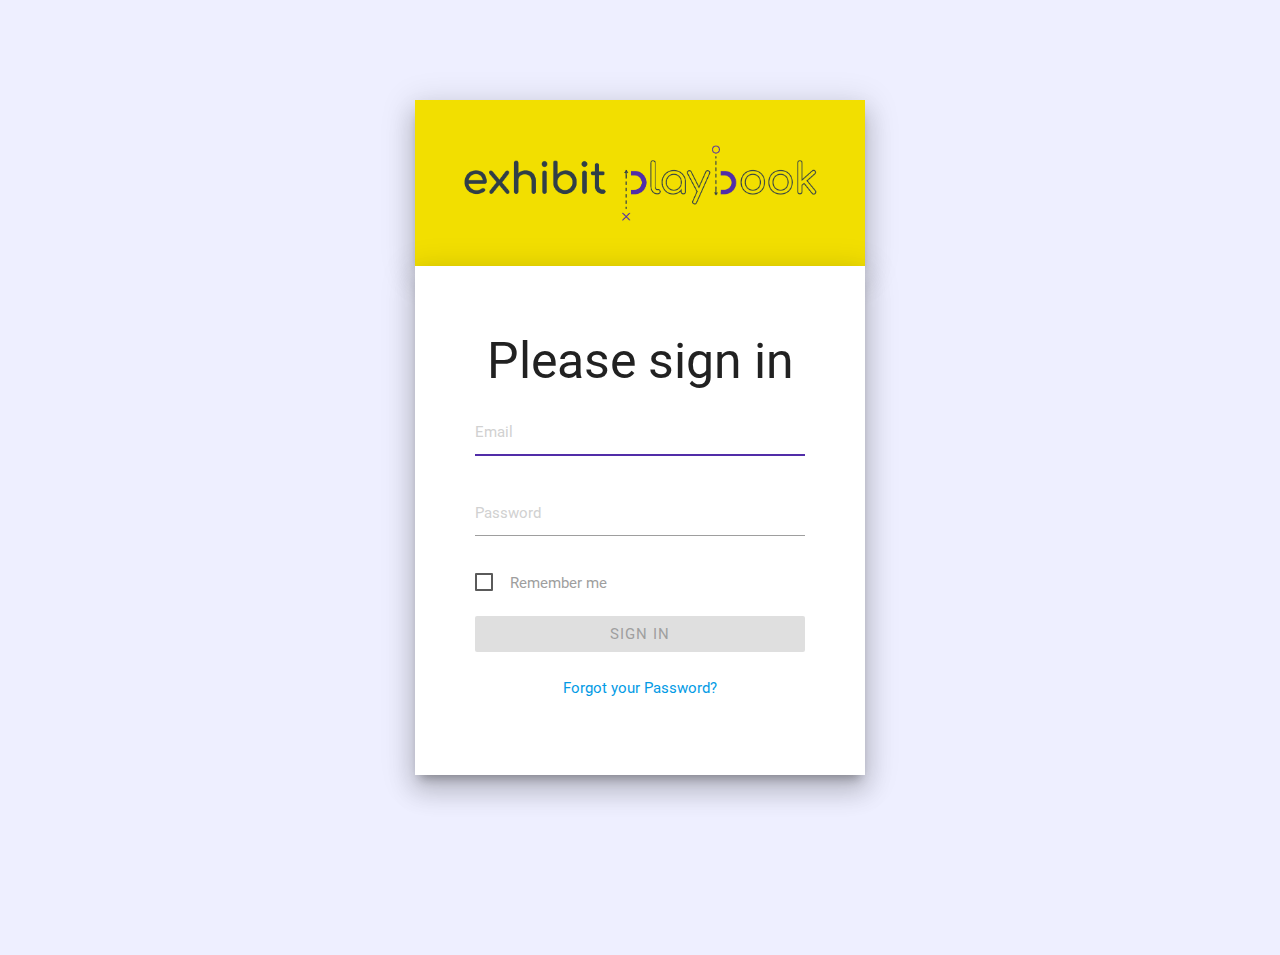
==== commit 6c493c3a: "First Commit" ====
--- a/index.html
+++ b/index.html
@@ -1 +1 @@
-<!doctype html><html lang="en"><head><meta charset="utf-8"><title>OtcExhibit</title><base href="https://highpoweredhelp.github.io/dev.exhibitplaybook.com/"><meta name="viewport" content="width=device-width,initial-scale=1"><link rel="icon" type="image/x-icon" href="favicon.ico"><link href="https://fonts.googleapis.com/icon?family=Material+Icons" rel="stylesheet"><link href="styles.df0cde44b7f81d09f689.bundle.css" rel="stylesheet"/></head><body><app-root></app-root><script type="text/javascript" src="inline.2c3d443f8cf84d87302f.bundle.js"></script><script type="text/javascript" src="polyfills.abdf53ca655716e505e0.bundle.js"></script><script type="text/javascript" src="scripts.5d4daa63f5be535e9325.bundle.js"></script><script type="text/javascript" src="main.81be057275fec2bfe784.bundle.js"></script></body></html>+<!doctype html><html lang="en"><head><meta charset="utf-8"><title>OtcExhibit</title><base href="/"><meta name="viewport" content="width=device-width,initial-scale=1"><link rel="icon" type="image/x-icon" href="favicon.ico"><link href="https://fonts.googleapis.com/icon?family=Material+Icons" rel="stylesheet"><link href="styles.df0cde44b7f81d09f689.bundle.css" rel="stylesheet"/></head><body><app-root></app-root><script type="text/javascript" src="inline.692fcc3fc55ca42840c8.bundle.js"></script><script type="text/javascript" src="polyfills.abdf53ca655716e505e0.bundle.js"></script><script type="text/javascript" src="scripts.5d4daa63f5be535e9325.bundle.js"></script><script type="text/javascript" src="main.cfdeee8390ffbf8a1ce0.bundle.js"></script></body></html>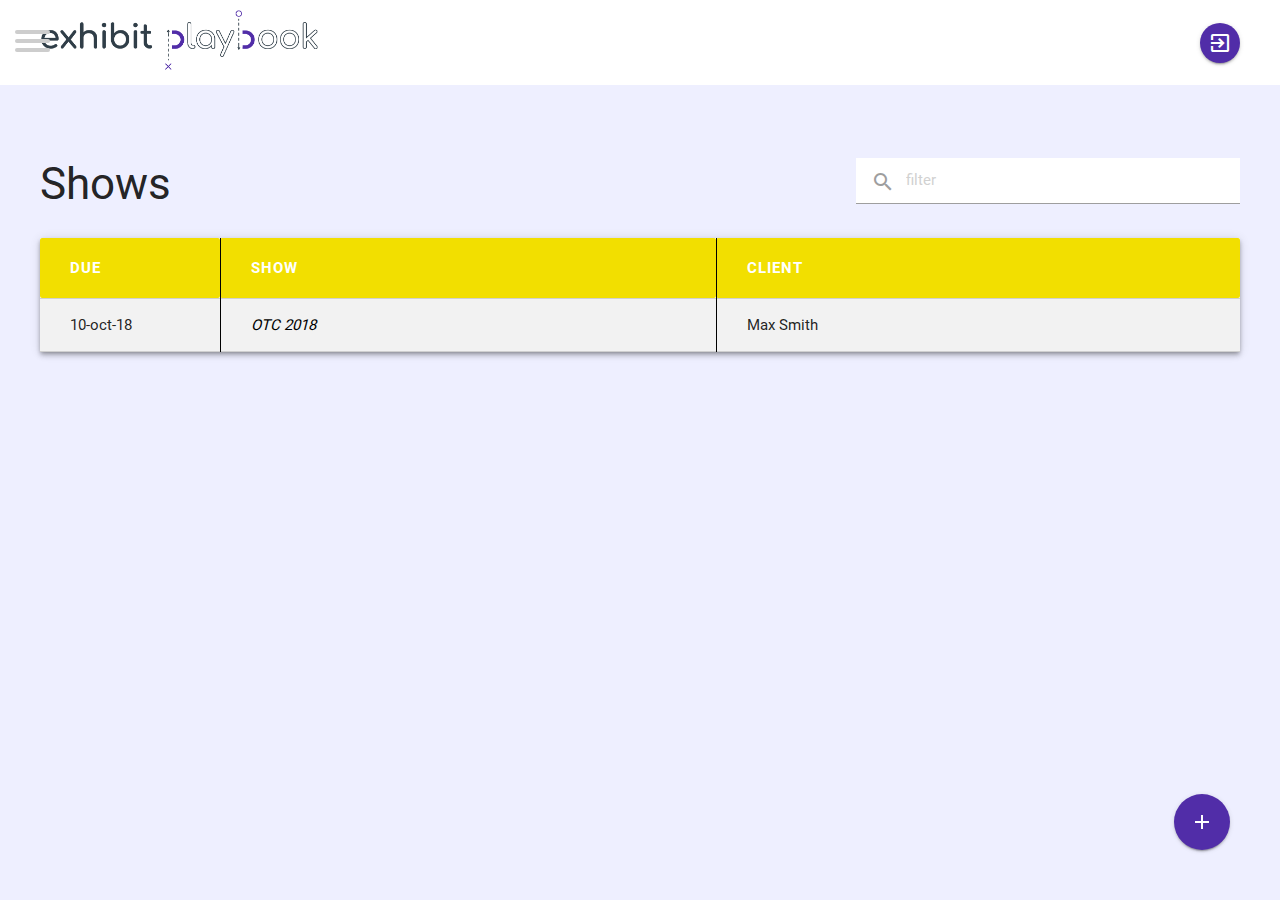
==== commit a579d58e: "Ad" ====
--- a/index.html
+++ b/index.html
@@ -1 +1 @@
-<!doctype html><html lang="en"><head><meta charset="utf-8"><title>OtcExhibit</title><base href="/"><meta name="viewport" content="width=device-width,initial-scale=1"><link rel="icon" type="image/x-icon" href="favicon.ico"><link href="https://fonts.googleapis.com/icon?family=Material+Icons" rel="stylesheet"><link href="styles.df0cde44b7f81d09f689.bundle.css" rel="stylesheet"/></head><body><app-root></app-root><script type="text/javascript" src="inline.692fcc3fc55ca42840c8.bundle.js"></script><script type="text/javascript" src="polyfills.abdf53ca655716e505e0.bundle.js"></script><script type="text/javascript" src="scripts.5d4daa63f5be535e9325.bundle.js"></script><script type="text/javascript" src="main.cfdeee8390ffbf8a1ce0.bundle.js"></script></body></html>+<!doctype html><html lang="en"><head><meta charset="utf-8"><title>OtcExhibit</title><base href="/"><meta name="viewport" content="width=device-width,initial-scale=1"><link rel="icon" type="image/x-icon" href="favicon.ico"><link href="https://fonts.googleapis.com/icon?family=Material+Icons" rel="stylesheet"><link href="styles.df0cde44b7f81d09f689.bundle.css" rel="stylesheet"/></head><body><app-root></app-root><script type="text/javascript" src="inline.b28f92afdf4effa7c609.bundle.js"></script><script type="text/javascript" src="polyfills.abdf53ca655716e505e0.bundle.js"></script><script type="text/javascript" src="scripts.5d4daa63f5be535e9325.bundle.js"></script><script type="text/javascript" src="main.6bbb5e86fbaf2e397c75.bundle.js"></script></body></html>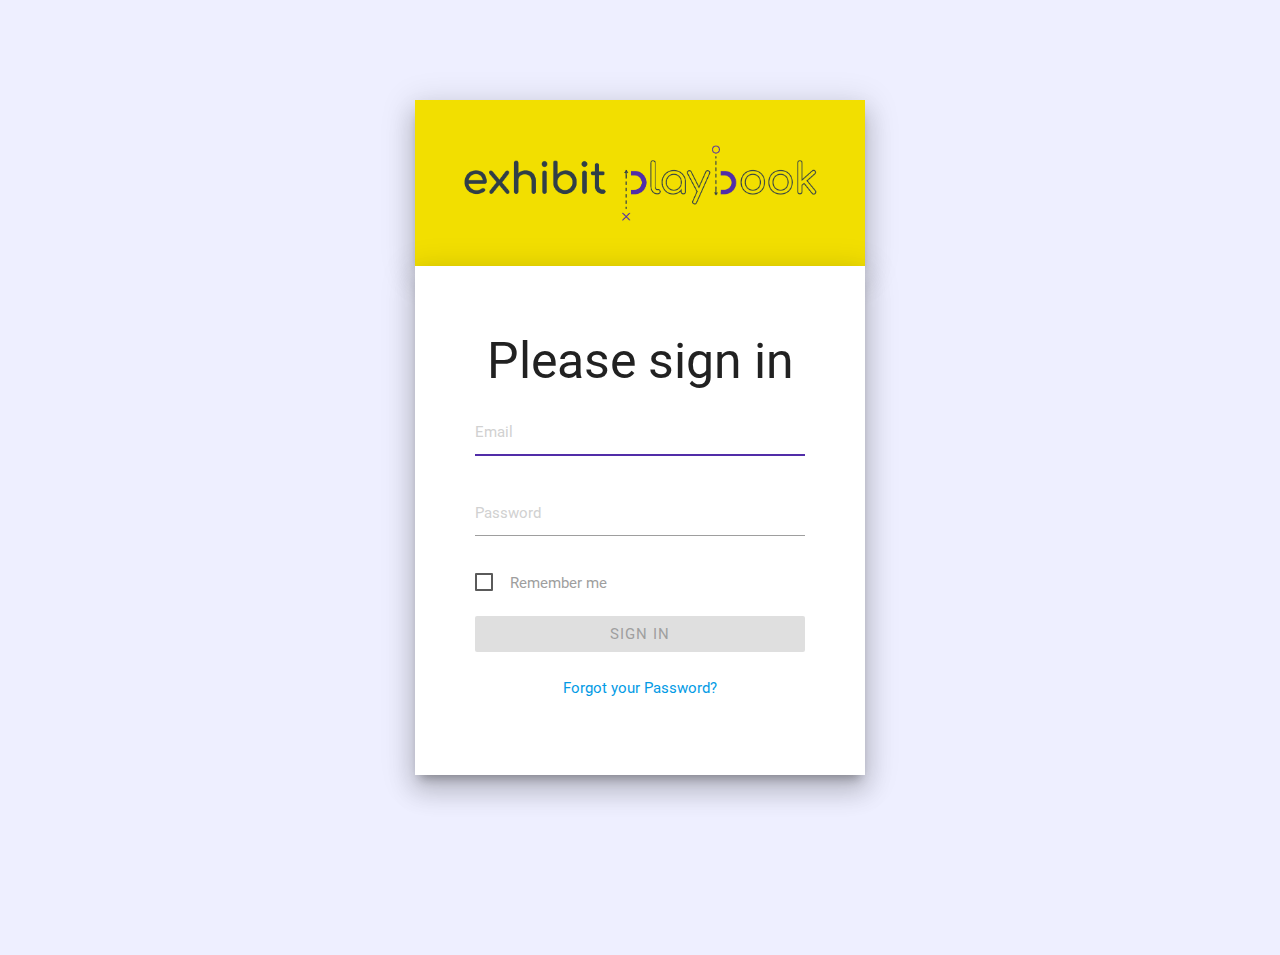
==== commit 6a9c6984: "h" ====
--- a/index.html
+++ b/index.html
@@ -1 +1 @@
-<!doctype html><html lang="en"><head><meta charset="utf-8"><title>OtcExhibit</title><base href="/"><meta name="viewport" content="width=device-width,initial-scale=1"><link rel="icon" type="image/x-icon" href="favicon.ico"><link href="https://fonts.googleapis.com/icon?family=Material+Icons" rel="stylesheet"><link href="styles.df0cde44b7f81d09f689.bundle.css" rel="stylesheet"/></head><body><app-root></app-root><script type="text/javascript" src="inline.b28f92afdf4effa7c609.bundle.js"></script><script type="text/javascript" src="polyfills.abdf53ca655716e505e0.bundle.js"></script><script type="text/javascript" src="scripts.5d4daa63f5be535e9325.bundle.js"></script><script type="text/javascript" src="main.6bbb5e86fbaf2e397c75.bundle.js"></script></body></html>+<!doctype html><html lang="en"><head><meta charset="utf-8"><title>OtcExhibit</title><base href="/"><meta name="viewport" content="width=device-width,initial-scale=1"><link rel="icon" type="image/x-icon" href="favicon.ico"><link href="https://fonts.googleapis.com/icon?family=Material+Icons" rel="stylesheet"><link href="styles.df0cde44b7f81d09f689.bundle.css" rel="stylesheet"/></head><body><app-root></app-root><script type="text/javascript" src="inline.692fcc3fc55ca42840c8.bundle.js"></script><script type="text/javascript" src="polyfills.abdf53ca655716e505e0.bundle.js"></script><script type="text/javascript" src="scripts.5d4daa63f5be535e9325.bundle.js"></script><script type="text/javascript" src="main.cfdeee8390ffbf8a1ce0.bundle.js"></script></body></html>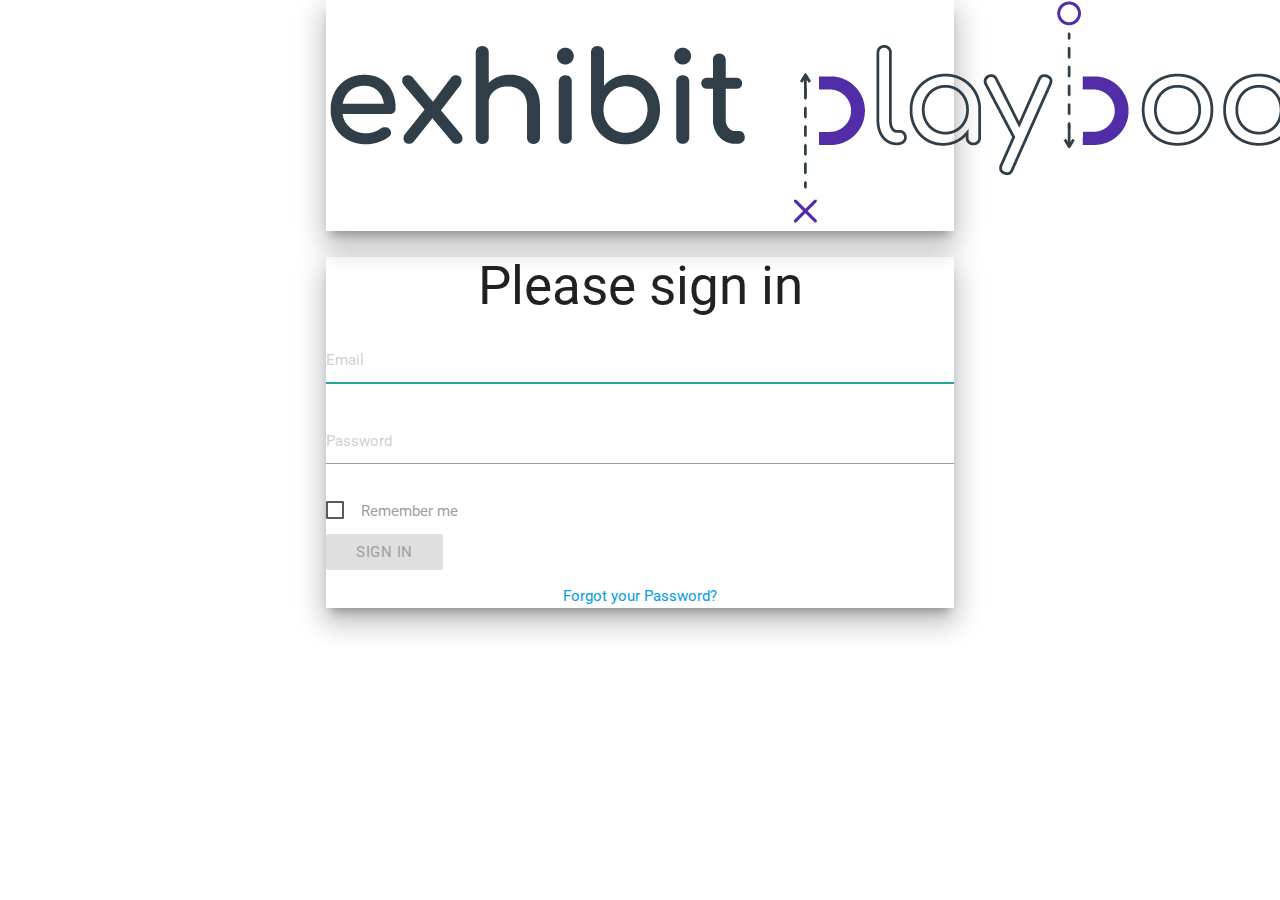
==== commit 7325f097: "c" ====
--- a/index.html
+++ b/index.html
@@ -1 +1 @@
-<!doctype html><html lang="en"><head><meta charset="utf-8"><title>OtcExhibit</title><base href="/"><meta name="viewport" content="width=device-width,initial-scale=1"><link rel="icon" type="image/x-icon" href="favicon.ico"><link href="https://fonts.googleapis.com/icon?family=Material+Icons" rel="stylesheet"><link href="styles.df0cde44b7f81d09f689.bundle.css" rel="stylesheet"/></head><body><app-root></app-root><script type="text/javascript" src="inline.692fcc3fc55ca42840c8.bundle.js"></script><script type="text/javascript" src="polyfills.abdf53ca655716e505e0.bundle.js"></script><script type="text/javascript" src="scripts.5d4daa63f5be535e9325.bundle.js"></script><script type="text/javascript" src="main.cfdeee8390ffbf8a1ce0.bundle.js"></script></body></html>+<!doctype html><html lang="en"><head><meta charset="utf-8"><title>OtcExhibit</title><base href="/"><meta name="viewport" content="width=device-width,initial-scale=1"><meta http-equiv="Content-Security-Policy" content="default-src 'self'; font-src 'self' data: fonts.gstatic.com;"><link rel="icon" type="image/x-icon" href="favicon.ico"><link href="https://fonts.googleapis.com/icon?family=Material+Icons" rel="stylesheet"><link href="styles.df0cde44b7f81d09f689.bundle.css" rel="stylesheet"/></head><body><app-root></app-root><script type="text/javascript" src="inline.692fcc3fc55ca42840c8.bundle.js"></script><script type="text/javascript" src="polyfills.abdf53ca655716e505e0.bundle.js"></script><script type="text/javascript" src="scripts.5d4daa63f5be535e9325.bundle.js"></script><script type="text/javascript" src="main.cfdeee8390ffbf8a1ce0.bundle.js"></script></body></html>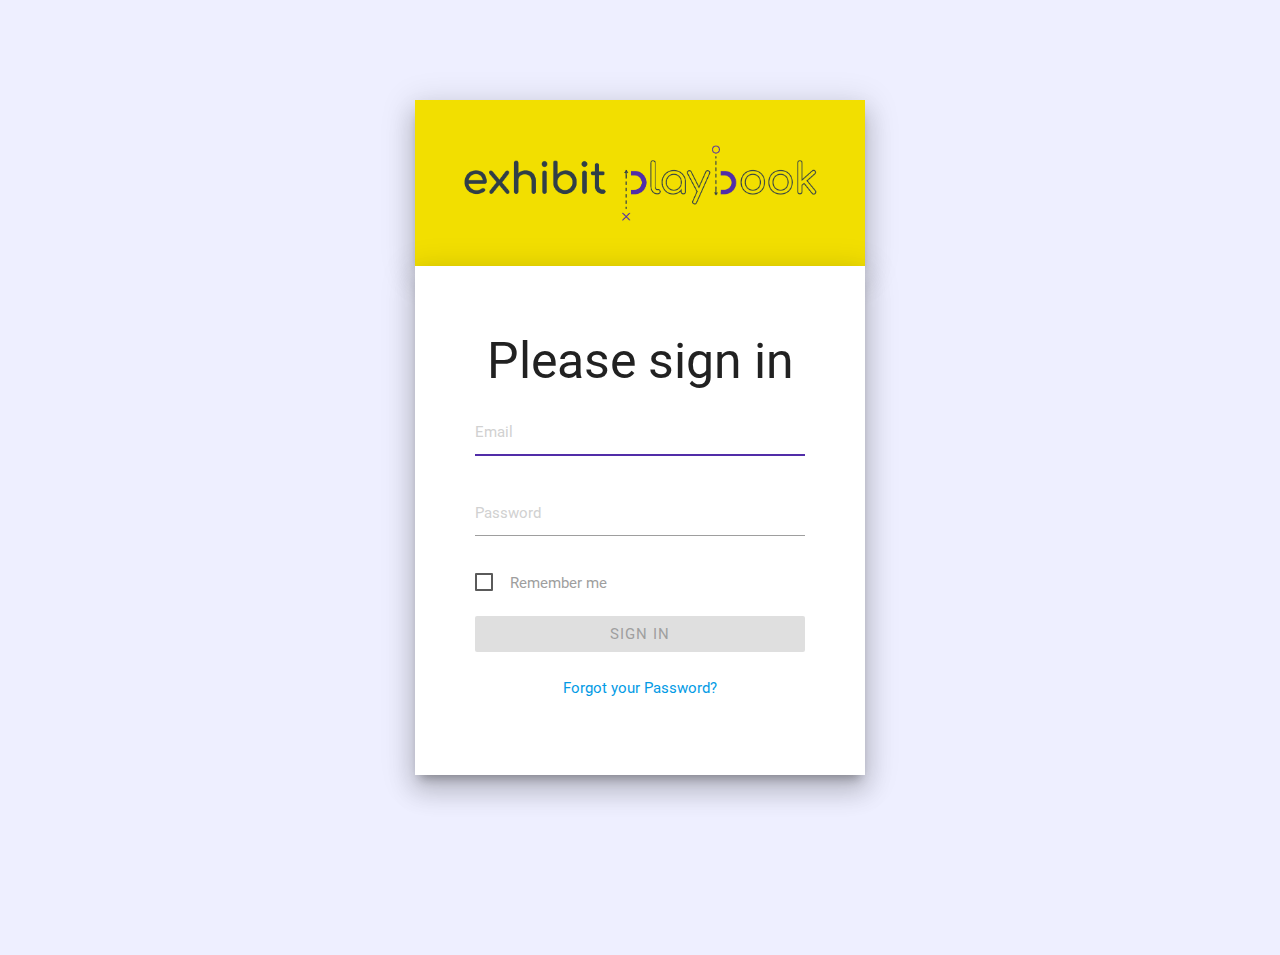
==== commit da5b86c4: "d" ====
--- a/index.html
+++ b/index.html
@@ -1 +1 @@
-<!doctype html><html lang="en"><head><meta charset="utf-8"><title>OtcExhibit</title><base href="/"><meta name="viewport" content="width=device-width,initial-scale=1"><meta http-equiv="Content-Security-Policy" content="default-src 'self'; font-src 'self' data: fonts.gstatic.com;"><link rel="icon" type="image/x-icon" href="favicon.ico"><link href="https://fonts.googleapis.com/icon?family=Material+Icons" rel="stylesheet"><link href="styles.df0cde44b7f81d09f689.bundle.css" rel="stylesheet"/></head><body><app-root></app-root><script type="text/javascript" src="inline.692fcc3fc55ca42840c8.bundle.js"></script><script type="text/javascript" src="polyfills.abdf53ca655716e505e0.bundle.js"></script><script type="text/javascript" src="scripts.5d4daa63f5be535e9325.bundle.js"></script><script type="text/javascript" src="main.cfdeee8390ffbf8a1ce0.bundle.js"></script></body></html>+<!doctype html><html lang="en"><head><meta charset="utf-8"><title>OtcExhibit</title><base href="/"><meta name="viewport" content="width=device-width,initial-scale=1"><link rel="icon" type="image/x-icon" href="favicon.ico"><link href="https://fonts.googleapis.com/icon?family=Material+Icons" rel="stylesheet"><link href="styles.df0cde44b7f81d09f689.bundle.css" rel="stylesheet"/></head><body><app-root></app-root><script type="text/javascript" src="inline.692fcc3fc55ca42840c8.bundle.js"></script><script type="text/javascript" src="polyfills.abdf53ca655716e505e0.bundle.js"></script><script type="text/javascript" src="scripts.5d4daa63f5be535e9325.bundle.js"></script><script type="text/javascript" src="main.cfdeee8390ffbf8a1ce0.bundle.js"></script></body></html>